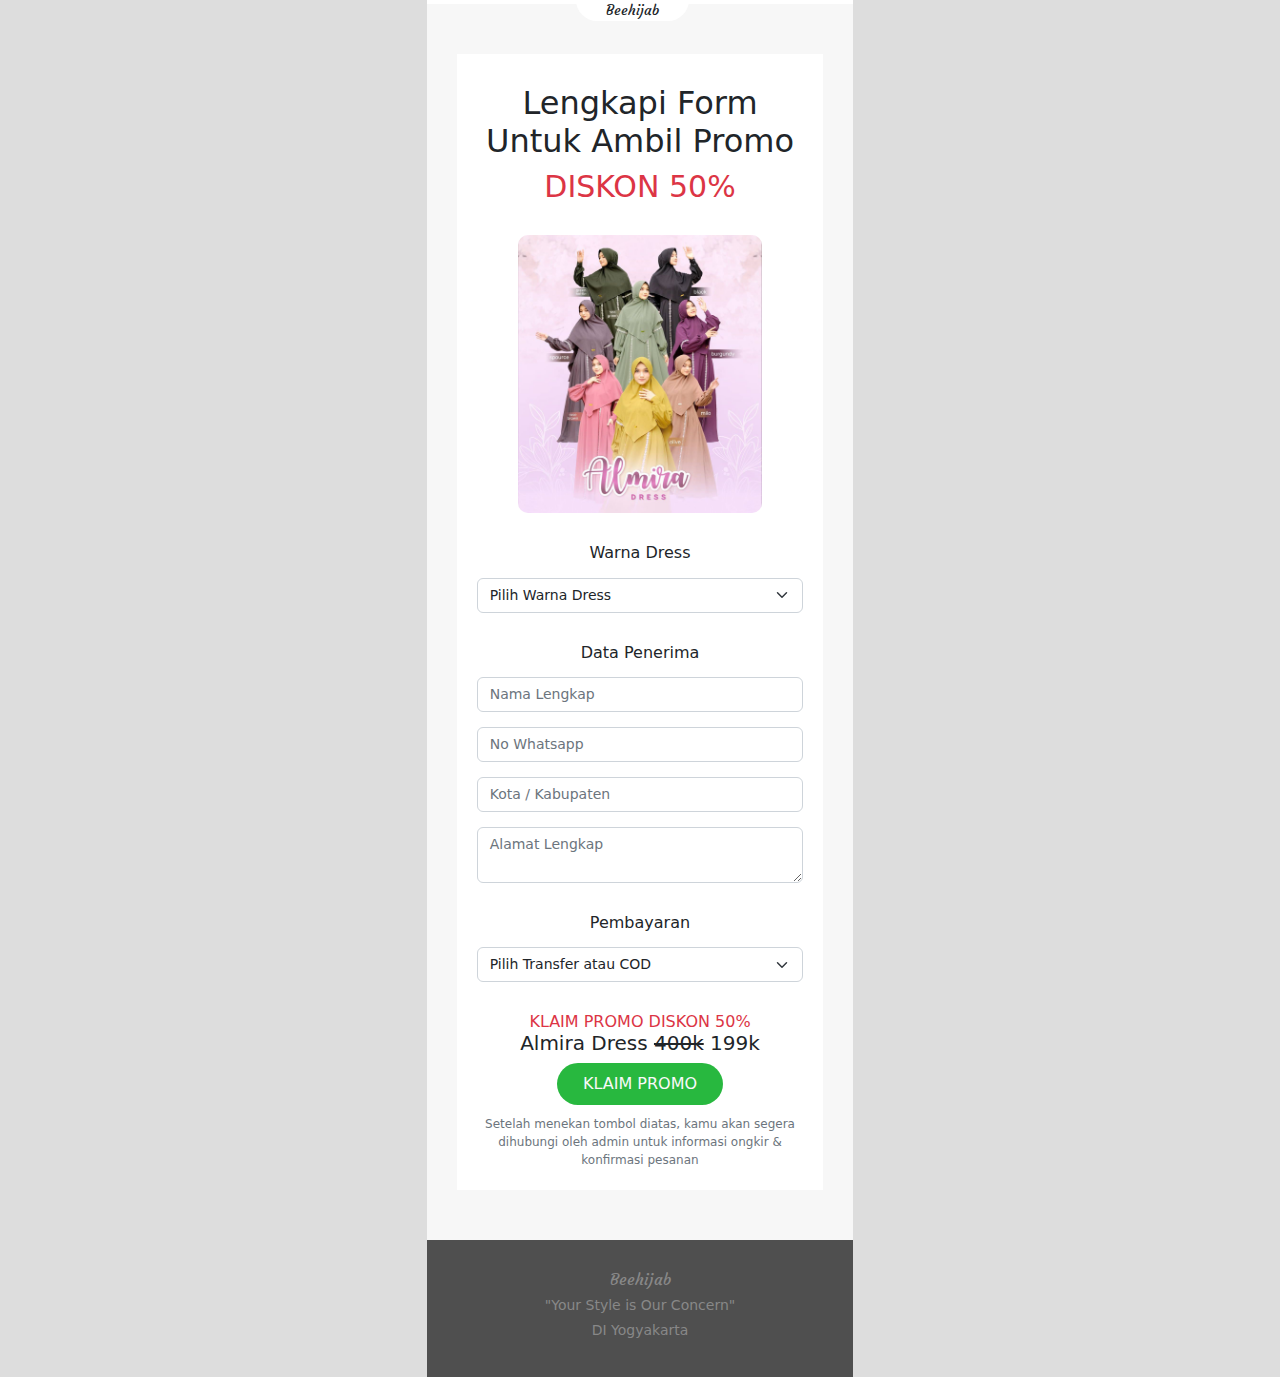
==== almira-dress-form.html @ ea42c0af "updated" ====
<!DOCTYPE html><html lang="en"><head><meta charset="utf-8">
<meta name="facebook-domain-verification" content="eaoo3ccwj1blaxbplrvijwcdn5jxgi" />



<!-- Facebook Pixel Code -->
<script>
  !function(f,b,e,v,n,t,s)
  {if(f.fbq)return;n=f.fbq=function(){n.callMethod?
  n.callMethod.apply(n,arguments):n.queue.push(arguments)};
  if(!f._fbq)f._fbq=n;n.push=n;n.loaded=!0;n.version='2.0';
  n.queue=[];t=b.createElement(e);t.async=!0;
  t.src=v;s=b.getElementsByTagName(e)[0];
  s.parentNode.insertBefore(t,s)}(window, document,'script',
  'https://connect.facebook.net/en_US/fbevents.js');
  fbq('init', '430113948659615');
  fbq('track', 'PageView');
</script>
<!-- End Facebook Pixel Code -->



<!-- Google Tag Manager -->
<script>(function(w,d,s,l,i){w[l]=w[l]||[];w[l].push({'gtm.start':
new Date().getTime(),event:'gtm.js'});var f=d.getElementsByTagName(s)[0],
j=d.createElement(s),dl=l!='dataLayer'?'&l='+l:'';j.async=true;j.src=
'https://www.googletagmanager.com/gtm.js?id='+i+dl;f.parentNode.insertBefore(j,f);
})(window,document,'script','dataLayer','GTM-T8CK99J');</script>
<!-- End Google Tag Manager --><meta name="viewport" content="width=device-width, initial-scale=1.0, shrink-to-fit=no"><title>Beehijab Fashion</title><meta name="description" content="Your Style is Our Concern"><link rel="stylesheet" href="assets/bootstrap/css/bootstrap.min.css"><link rel="stylesheet" href="assets/css/styles.min.css"><link rel="stylesheet" href="css/bootstrap.min.css" />
</head><body style="background-color: rgb(221,221,221);"><!-- Google Tag Manager (noscript) -->
<noscript><iframe src="https://www.googletagmanager.com/ns.html?id=GTM-T8CK99J"
height="0" width="0" style="display:none;visibility:hidden"></iframe></noscript>
<!-- End Google Tag Manager (noscript) --><script>
fbq('track', 'Lead');
</script>

<script>
  dataLayer = window.dataLayer || [];
  dataLayer.push({
    'event': 'Lead',
  });
</script><section class="text-center col-sm-7 col-md-5 col-lg-4" style="margin: auto;"><div style="position:relative;"><div style="position: absolute;top: 0px;left: 35%;padding: 2px 30px;background: #ffffff;border-bottom-right-radius: 100px;border-bottom-left-radius: 100px;"><h6 class="text-center shadow-none" style="margin: auto;font-family: Courgette, serif;font-size: 14px;">Beehijab</h6></div><div style="padding: 2px;background: #ffffff;"></div></div><div style="padding: 50px 30px;background: #f7f7f7;"><div style="padding: 30px 20px 5px 20px;background: #ffffff;"><h2 class="text-center">Lengkapi Form<br>Untuk Ambil Promo</h2><h1 class="text-center text-danger" style="font-size: 30px;margin-bottom: 30px;">DISKON 50%</h1><img class="img-fluid" id="cover" src="assets/img/msg-1756413394-425.jpg" style="width: 75%;border-radius: 10px;margin: auto;margin-bottom: 30px;"><img class="img-fluid image" id="image1" src="assets/img/msg-1756413394-551.jpg" style="width: 75%;border-radius: 10px;margin: auto;margin-bottom: 30px;display: none;"><img class="img-fluid image" id="image2" src="assets/img/msg-1756413394-561.jpg" style="width: 75%;border-radius: 10px;margin: auto;margin-bottom: 30px;display: none;"><img class="img-fluid image" id="image3" src="assets/img/msg-1756413394-583.jpg" style="width: 75%;border-radius: 10px;margin: auto;margin-bottom: 30px;display: none;"><img class="img-fluid image" id="image4" src="assets/img/msg-1756413394-598.jpg" style="width: 75%;border-radius: 10px;margin: auto;margin-bottom: 30px;display: none;"><img class="img-fluid image" id="image5" src="assets/img/msg-1756413394-608.jpg" style="width: 75%;border-radius: 10px;margin: auto;margin-bottom: 30px;display: none;"><img class="img-fluid image" id="image6" src="assets/img/msg-1756413394-617.jpg" style="width: 75%;border-radius: 10px;margin: auto;margin-bottom: 30px;display: none;"><img class="img-fluid image" id="image7" src="assets/img/msg-1756413394-625.jpg" style="width: 75%;border-radius: 10px;margin: auto;margin-bottom: 30px;display: none;"> <script>
      function showImage() {
        var select = document.getElementById("select");
        var images = document.getElementsByClassName("image");
        for (var i = 0; i < images.length; i++) {
          images[i].style.display = "none";
        }
          document.getElementById("cover").style.display = "none";
        if (select.value === "spource") {
          document.getElementById("image1").style.display = "block";
        } else if (select.value === "sea-green") {
          document.getElementById("image2").style.display = "block";
        } else if (select.value === "olive") {
          document.getElementById("image3").style.display = "block";
        } else if (select.value === "milo") {
          document.getElementById("image4").style.display = "block";
        } else if (select.value === "green-bottle") {
          document.getElementById("image5").style.display = "block";
        } else if (select.value === "burgundy") {
          document.getElementById("image6").style.display = "block";
        } else if (select.value === "black") {
          document.getElementById("image7").style.display = "block";
        }
      }
    </script><form id="myForm"><h6 class="text-center" style="margin-bottom: 15px;">Warna Dress</h6><select class="bg-white form-select" id="select" style="font-size: 14px;margin-bottom: 30px;" required="" name="color1" onchange="showImage()"><option value="" selected="">Pilih Warna Dress</option><option value="spource">Spource</option><option value="sea-green">Sea Green</option><option value="olive">Olive</option><option value="milo">Milo</option><option value="green-bottle">Green Bottle</option><option value="burgundy">Burgundy</option><option value="black">Black</option></select><h6 class="text-center" style="margin-bottom: 15px;">Data Penerima</h6><input class="form-control" type="text" placeholder="Nama Lengkap" style="font-size: 14px;margin-bottom: 15px;" required="" minlength="3" name="name"><input class="form-control" type="tel" placeholder="No Whatsapp" style="font-size: 14px;margin-bottom: 15px;" required="" minlength="9" name="phone"><input class="form-control" type="text" placeholder="Kota / Kabupaten" style="font-size: 14px;margin-bottom: 15px;" required="" minlength="3" name="city"><textarea class="form-control" placeholder="Alamat Lengkap" style="font-size: 14px;margin-bottom: 30px;" required="" minlength="5" name="address"></textarea><input class="form-control visually-hidden invisible" type="text" placeholder="Dress" style="font-size: 14px;margin-bottom: 15px;" name="dress" value="Lyodra Dress"><h6 class="text-center" style="margin-bottom: 15px;">Pembayaran</h6><select class="form-select" style="font-size: 14px;margin-bottom: 30px;" required="" name="payment"><option value="" selected="">Pilih Transfer atau COD</option><option value="transfer">Bank Transfer</option><option value="cod">COD</option></select><h6 class="text-center text-danger" style="margin-bottom: 0;">KLAIM PROMO DISKON 50%<br></h6><h5 class="text-center">Almira Dress&nbsp;<span style="text-decoration: line-through;">400k</span> 199k</h5><button class="btn" id="submit" type="submit" style="border-radius: 100px;margin: auto;padding: 8px 25px;background: #28b83f;color: rgb(249,249,249);" value="submit">KLAIM PROMO</button><script>
   const form = document.querySelector("#myForm")
   const submitButton = document.querySelector("#submit")
   const scriptURL = 'https://script.google.com/macros/s/AKfycbwL9kRF05XSOByk6mBTT7EynnGtIKezVHsGaISdfEfuZSLERnOxL1rXSMu-EMeuKPaN6w/exec'

   form.addEventListener('submit', e => {
     submitButton.disabled = true
     e.preventDefault()
     let requestBody = new FormData(form)
     fetch(scriptURL, { method: 'POST', body: requestBody})
       .then(response => {
          window.location.replace("promo-lyodra-dress-submit.html");
         })
       .catch(error => {
       alert('Error!', error.message)
         submitButton.disabled = false

       }
       )
   })
</script></form><p class="text-secondary" style="font-size: 12px;margin-top: 10px;">Setelah menekan tombol diatas, kamu akan segera dihubungi oleh admin untuk informasi ongkir &amp; konfirmasi pesanan</p></div></div><div class="text-center" style="padding: 30px;background: #4f4f4f;"><h6 class="text-center shadow-none" style="font-family: Courgette, serif;color: rgb(136,136,136);">Beehijab</h6><h6 class="text-center" style="font-size: 14px;color: rgb(136,136,136);">"Your Style is Our Concern"</h6><h6 class="text-center" style="font-size: 14px;color: rgb(136,136,136);">DI Yogyakarta</h6></div></section><script src="https://cdn.jsdelivr.net/npm/bootstrap@5.2.0/dist/js/bootstrap.bundle.min.js"></script></body></html>
---- assets/css/styles.min.css ----
@font-face{font-family:Courgette;src:url(../../assets/fonts//s/courgette/v13/wEO_EBrAnc9BLjLQAUk1WPoK7Es.woff2) format('woff2');font-weight:400;font-style:normal;font-display:swap;unicode-range:U+0100-024F,U+0259,U+1E00-1EFF,U+2020,U+20A0-20AB,U+20AD-20CF,U+2113,U+2C60-2C7F,U+A720-A7FF}@font-face{font-family:Courgette;src:url(../../assets/fonts//s/courgette/v13/wEO_EBrAnc9BLjLQAUk1VvoK.woff2) format('woff2');font-weight:400;font-style:normal;font-display:swap;unicode-range:U+0000-00FF,U+0131,U+0152-0153,U+02BB-02BC,U+02C6,U+02DA,U+02DC,U+2000-206F,U+2074,U+20AC,U+2122,U+2191,U+2193,U+2212,U+2215,U+FEFF,U+FFFD}
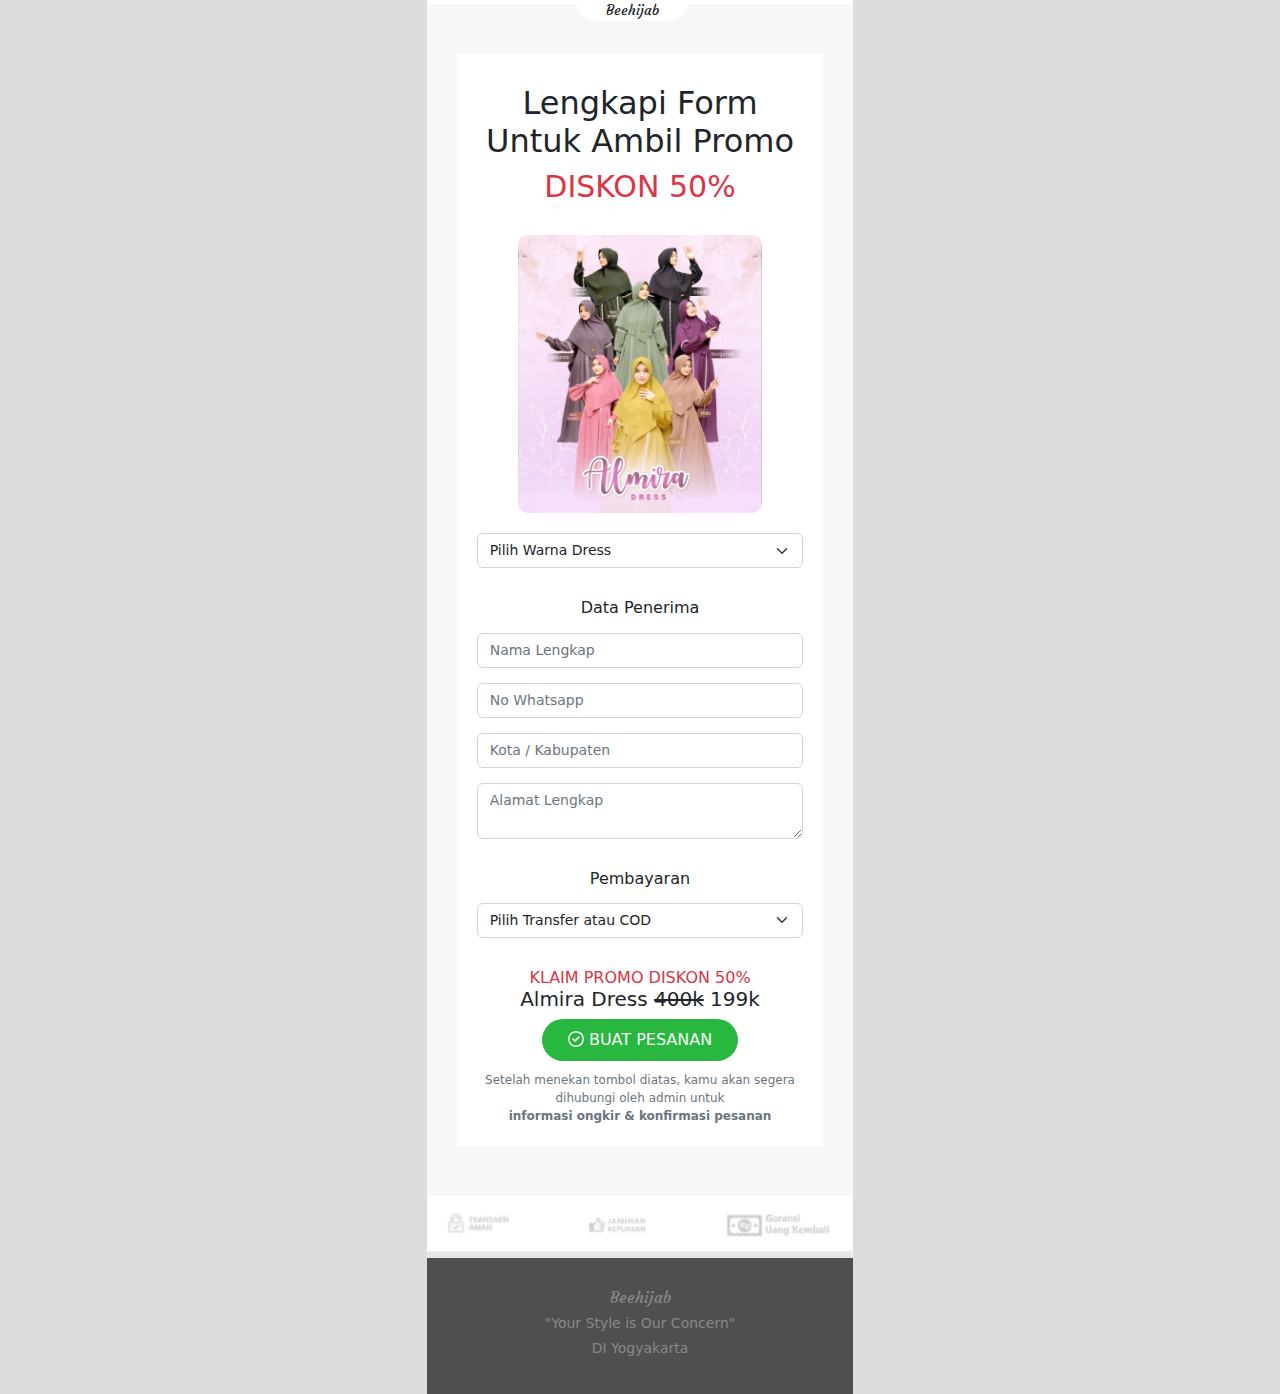
==== commit 5a163ec0: "updated" ====
--- a/almira-dress-form.html
+++ b/almira-dress-form.html
@@ -39,7 +39,7 @@
   dataLayer.push({
     'event': 'Lead',
   });
-</script><section class="text-center col-sm-7 col-md-5 col-lg-4" style="margin: auto;"><div style="position:relative;"><div style="position: absolute;top: 0px;left: 35%;padding: 2px 30px;background: #ffffff;border-bottom-right-radius: 100px;border-bottom-left-radius: 100px;"><h6 class="text-center shadow-none" style="margin: auto;font-family: Courgette, serif;font-size: 14px;">Beehijab</h6></div><div style="padding: 2px;background: #ffffff;"></div></div><div style="padding: 50px 30px;background: #f7f7f7;"><div style="padding: 30px 20px 5px 20px;background: #ffffff;"><h2 class="text-center">Lengkapi Form<br>Untuk Ambil Promo</h2><h1 class="text-center text-danger" style="font-size: 30px;margin-bottom: 30px;">DISKON 50%</h1><img class="img-fluid" id="cover" src="assets/img/msg-1756413394-425.jpg" style="width: 75%;border-radius: 10px;margin: auto;margin-bottom: 30px;"><img class="img-fluid image" id="image1" src="assets/img/msg-1756413394-551.jpg" style="width: 75%;border-radius: 10px;margin: auto;margin-bottom: 30px;display: none;"><img class="img-fluid image" id="image2" src="assets/img/msg-1756413394-561.jpg" style="width: 75%;border-radius: 10px;margin: auto;margin-bottom: 30px;display: none;"><img class="img-fluid image" id="image3" src="assets/img/msg-1756413394-583.jpg" style="width: 75%;border-radius: 10px;margin: auto;margin-bottom: 30px;display: none;"><img class="img-fluid image" id="image4" src="assets/img/msg-1756413394-598.jpg" style="width: 75%;border-radius: 10px;margin: auto;margin-bottom: 30px;display: none;"><img class="img-fluid image" id="image5" src="assets/img/msg-1756413394-608.jpg" style="width: 75%;border-radius: 10px;margin: auto;margin-bottom: 30px;display: none;"><img class="img-fluid image" id="image6" src="assets/img/msg-1756413394-617.jpg" style="width: 75%;border-radius: 10px;margin: auto;margin-bottom: 30px;display: none;"><img class="img-fluid image" id="image7" src="assets/img/msg-1756413394-625.jpg" style="width: 75%;border-radius: 10px;margin: auto;margin-bottom: 30px;display: none;"> <script>
+</script><section class="text-center col-sm-7 col-md-5 col-lg-4" style="margin: auto;"><div style="position:relative;"><div style="position: absolute;top: 0px;left: 35%;padding: 2px 30px;background: #ffffff;border-bottom-right-radius: 100px;border-bottom-left-radius: 100px;"><h6 class="text-center shadow-none" style="margin: auto;font-family: Courgette, serif;font-size: 14px;">Beehijab</h6></div><div style="padding: 2px;background: #ffffff;"></div></div><div style="padding: 50px 30px;background: #f7f7f7;"><div style="padding: 30px 20px 5px 20px;background: #ffffff;"><h2 class="text-center">Lengkapi Form<br>Untuk Ambil Promo</h2><h1 class="text-center text-danger" style="font-size: 30px;margin-bottom: 30px;">DISKON 50%</h1><img class="img-fluid" id="cover" src="assets/img/msg-1756413394-425.jpg" style="width: 75%;border-radius: 10px;margin: auto;margin-bottom: 20px;"><img class="img-fluid image" id="image1" src="assets/img/msg-1756413394-551.jpg" style="width: 75%;border-radius: 10px;margin: auto;margin-bottom: 30px;display: none;"><img class="img-fluid image" id="image2" src="assets/img/msg-1756413394-561.jpg" style="width: 75%;border-radius: 10px;margin: auto;margin-bottom: 30px;display: none;"><img class="img-fluid image" id="image3" src="assets/img/msg-1756413394-583.jpg" style="width: 75%;border-radius: 10px;margin: auto;margin-bottom: 30px;display: none;"><img class="img-fluid image" id="image4" src="assets/img/msg-1756413394-598.jpg" style="width: 75%;border-radius: 10px;margin: auto;margin-bottom: 30px;display: none;"><img class="img-fluid image" id="image5" src="assets/img/msg-1756413394-608.jpg" style="width: 75%;border-radius: 10px;margin: auto;margin-bottom: 30px;display: none;"><img class="img-fluid image" id="image6" src="assets/img/msg-1756413394-617.jpg" style="width: 75%;border-radius: 10px;margin: auto;margin-bottom: 30px;display: none;"><img class="img-fluid image" id="image7" src="assets/img/msg-1756413394-625.jpg" style="width: 75%;border-radius: 10px;margin: auto;margin-bottom: 30px;display: none;"> <script>
       function showImage() {
         var select = document.getElementById("select");
         var images = document.getElementsByClassName("image");
@@ -63,7 +63,7 @@
           document.getElementById("image7").style.display = "block";
         }
       }
-    </script><form id="myForm"><h6 class="text-center" style="margin-bottom: 15px;">Warna Dress</h6><select class="bg-white form-select" id="select" style="font-size: 14px;margin-bottom: 30px;" required="" name="color1" onchange="showImage()"><option value="" selected="">Pilih Warna Dress</option><option value="spource">Spource</option><option value="sea-green">Sea Green</option><option value="olive">Olive</option><option value="milo">Milo</option><option value="green-bottle">Green Bottle</option><option value="burgundy">Burgundy</option><option value="black">Black</option></select><h6 class="text-center" style="margin-bottom: 15px;">Data Penerima</h6><input class="form-control" type="text" placeholder="Nama Lengkap" style="font-size: 14px;margin-bottom: 15px;" required="" minlength="3" name="name"><input class="form-control" type="tel" placeholder="No Whatsapp" style="font-size: 14px;margin-bottom: 15px;" required="" minlength="9" name="phone"><input class="form-control" type="text" placeholder="Kota / Kabupaten" style="font-size: 14px;margin-bottom: 15px;" required="" minlength="3" name="city"><textarea class="form-control" placeholder="Alamat Lengkap" style="font-size: 14px;margin-bottom: 30px;" required="" minlength="5" name="address"></textarea><input class="form-control visually-hidden invisible" type="text" placeholder="Dress" style="font-size: 14px;margin-bottom: 15px;" name="dress" value="Lyodra Dress"><h6 class="text-center" style="margin-bottom: 15px;">Pembayaran</h6><select class="form-select" style="font-size: 14px;margin-bottom: 30px;" required="" name="payment"><option value="" selected="">Pilih Transfer atau COD</option><option value="transfer">Bank Transfer</option><option value="cod">COD</option></select><h6 class="text-center text-danger" style="margin-bottom: 0;">KLAIM PROMO DISKON 50%<br></h6><h5 class="text-center">Almira Dress&nbsp;<span style="text-decoration: line-through;">400k</span> 199k</h5><button class="btn" id="submit" type="submit" style="border-radius: 100px;margin: auto;padding: 8px 25px;background: #28b83f;color: rgb(249,249,249);" value="submit">KLAIM PROMO</button><script>
+    </script><form id="myForm"><select class="bg-white form-select" id="select" style="font-size: 14px;margin-bottom: 30px;" required="" name="color1" onchange="showImage()"><option value="" selected="">Pilih Warna Dress</option><option value="spource">Spource</option><option value="sea-green">Sea Green</option><option value="olive">Olive</option><option value="milo">Milo</option><option value="green-bottle">Green Bottle</option><option value="burgundy">Burgundy</option><option value="black">Black</option></select><h6 class="text-center" style="margin-bottom: 15px;">Data Penerima</h6><input class="form-control" type="text" placeholder="Nama Lengkap" style="font-size: 14px;margin-bottom: 15px;" required="" minlength="3" name="name"><input class="form-control" type="tel" placeholder="No Whatsapp" style="font-size: 14px;margin-bottom: 15px;" required="" minlength="9" name="phone"><input class="form-control" type="text" placeholder="Kota / Kabupaten" style="font-size: 14px;margin-bottom: 15px;" required="" minlength="3" name="city"><textarea class="form-control" placeholder="Alamat Lengkap" style="font-size: 14px;margin-bottom: 30px;" required="" minlength="5" name="address"></textarea><input class="form-control visually-hidden invisible" type="text" placeholder="Dress" style="font-size: 14px;margin-bottom: 15px;" name="dress" value="Lyodra Dress"><h6 class="text-center" style="margin-bottom: 15px;">Pembayaran</h6><select class="form-select" style="font-size: 14px;margin-bottom: 30px;" required="" name="payment"><option value="" selected="">Pilih Transfer atau COD</option><option value="transfer">Bank Transfer</option><option value="cod">COD</option></select><h6 class="text-center text-danger" style="margin-bottom: 0;">KLAIM PROMO DISKON 50%<br></h6><h5 class="text-center">Almira Dress&nbsp;<span style="text-decoration: line-through;">400k</span> 199k</h5><button class="btn" id="submit" type="submit" style="border-radius: 100px;margin: auto;padding: 8px 25px;background: #28b83f;color: rgb(249,249,249);" value="submit"><svg xmlns="http://www.w3.org/2000/svg" viewBox="0 0 512 512" width="1em" height="1em" fill="currentColor" style="margin-bottom: 3px;"><!--! Font Awesome Free 6.1.1 by @fontawesome - https://fontawesome.com License - https://fontawesome.com/license/free (Icons: CC BY 4.0, Fonts: SIL OFL 1.1, Code: MIT License) Copyright 2022 Fonticons, Inc. --><path d="M243.8 339.8C232.9 350.7 215.1 350.7 204.2 339.8L140.2 275.8C129.3 264.9 129.3 247.1 140.2 236.2C151.1 225.3 168.9 225.3 179.8 236.2L224 280.4L332.2 172.2C343.1 161.3 360.9 161.3 371.8 172.2C382.7 183.1 382.7 200.9 371.8 211.8L243.8 339.8zM512 256C512 397.4 397.4 512 256 512C114.6 512 0 397.4 0 256C0 114.6 114.6 0 256 0C397.4 0 512 114.6 512 256zM256 48C141.1 48 48 141.1 48 256C48 370.9 141.1 464 256 464C370.9 464 464 370.9 464 256C464 141.1 370.9 48 256 48z"></path></svg>&nbsp;BUAT PESANAN</button><script>
    const form = document.querySelector("#myForm")
    const submitButton = document.querySelector("#submit")
    const scriptURL = 'https://script.google.com/macros/s/AKfycbwL9kRF05XSOByk6mBTT7EynnGtIKezVHsGaISdfEfuZSLERnOxL1rXSMu-EMeuKPaN6w/exec'
@@ -74,7 +74,7 @@
      let requestBody = new FormData(form)
      fetch(scriptURL, { method: 'POST', body: requestBody})
        .then(response => {
-          window.location.replace("promo-lyodra-dress-submit.html");
+          window.location.replace("almira-dress-submit.html");
          })
        .catch(error => {
        alert('Error!', error.message)
@@ -83,4 +83,4 @@
        }
        )
    })
-</script></form><p class="text-secondary" style="font-size: 12px;margin-top: 10px;">Setelah menekan tombol diatas, kamu akan segera dihubungi oleh admin untuk informasi ongkir &amp; konfirmasi pesanan</p></div></div><div class="text-center" style="padding: 30px;background: #4f4f4f;"><h6 class="text-center shadow-none" style="font-family: Courgette, serif;color: rgb(136,136,136);">Beehijab</h6><h6 class="text-center" style="font-size: 14px;color: rgb(136,136,136);">"Your Style is Our Concern"</h6><h6 class="text-center" style="font-size: 14px;color: rgb(136,136,136);">DI Yogyakarta</h6></div></section><script src="https://cdn.jsdelivr.net/npm/bootstrap@5.2.0/dist/js/bootstrap.bundle.min.js"></script></body></html>+</script></form><p class="text-secondary" style="font-size: 12px;margin-top: 10px;">Setelah menekan tombol diatas, kamu akan segera dihubungi oleh admin untuk<br><strong>informasi ongkir &amp; konfirmasi pesanan</strong></p></div></div><img class="img-fluid" src="assets/img/qedf.jpg"><div class="text-center" style="padding: 30px;background: #4f4f4f;"><h6 class="text-center shadow-none" style="font-family: Courgette, serif;color: rgb(136,136,136);">Beehijab</h6><h6 class="text-center" style="font-size: 14px;color: rgb(136,136,136);">"Your Style is Our Concern"</h6><h6 class="text-center" style="font-size: 14px;color: rgb(136,136,136);">DI Yogyakarta</h6></div></section><script src="https://cdn.jsdelivr.net/npm/bootstrap@5.2.0/dist/js/bootstrap.bundle.min.js"></script></body></html>--- a/assets/css/styles.min.css
+++ b/assets/css/styles.min.css
@@ -1 +1 @@
-@font-face{font-family:Courgette;src:url(../../assets/fonts//s/courgette/v13/wEO_EBrAnc9BLjLQAUk1WPoK7Es.woff2) format('woff2');font-weight:400;font-style:normal;font-display:swap;unicode-range:U+0100-024F,U+0259,U+1E00-1EFF,U+2020,U+20A0-20AB,U+20AD-20CF,U+2113,U+2C60-2C7F,U+A720-A7FF}@font-face{font-family:Courgette;src:url(../../assets/fonts//s/courgette/v13/wEO_EBrAnc9BLjLQAUk1VvoK.woff2) format('woff2');font-weight:400;font-style:normal;font-display:swap;unicode-range:U+0000-00FF,U+0131,U+0152-0153,U+02BB-02BC,U+02C6,U+02DA,U+02DC,U+2000-206F,U+2074,U+20AC,U+2122,U+2191,U+2193,U+2212,U+2215,U+FEFF,U+FFFD}+@font-face{font-family:Courgette;src:url(../../assets/fonts//s/courgette/v13/wEO_EBrAnc9BLjLQAUk1WPoK7Es.woff2) format('woff2');font-weight:400;font-style:normal;font-display:swap;unicode-range:U+0100-024F,U+0259,U+1E00-1EFF,U+2020,U+20A0-20AB,U+20AD-20CF,U+2113,U+2C60-2C7F,U+A720-A7FF}@font-face{font-family:Courgette;src:url(../../assets/fonts//s/courgette/v13/wEO_EBrAnc9BLjLQAUk1VvoK.woff2) format('woff2');font-weight:400;font-style:normal;font-display:swap;unicode-range:U+0000-00FF,U+0131,U+0152-0153,U+02BB-02BC,U+02C6,U+02DA,U+02DC,U+2000-206F,U+2074,U+20AC,U+2122,U+2191,U+2193,U+2212,U+2215,U+FEFF,U+FFFD}@keyframes bounce{0%,100%{top:0}50%{top:7px}}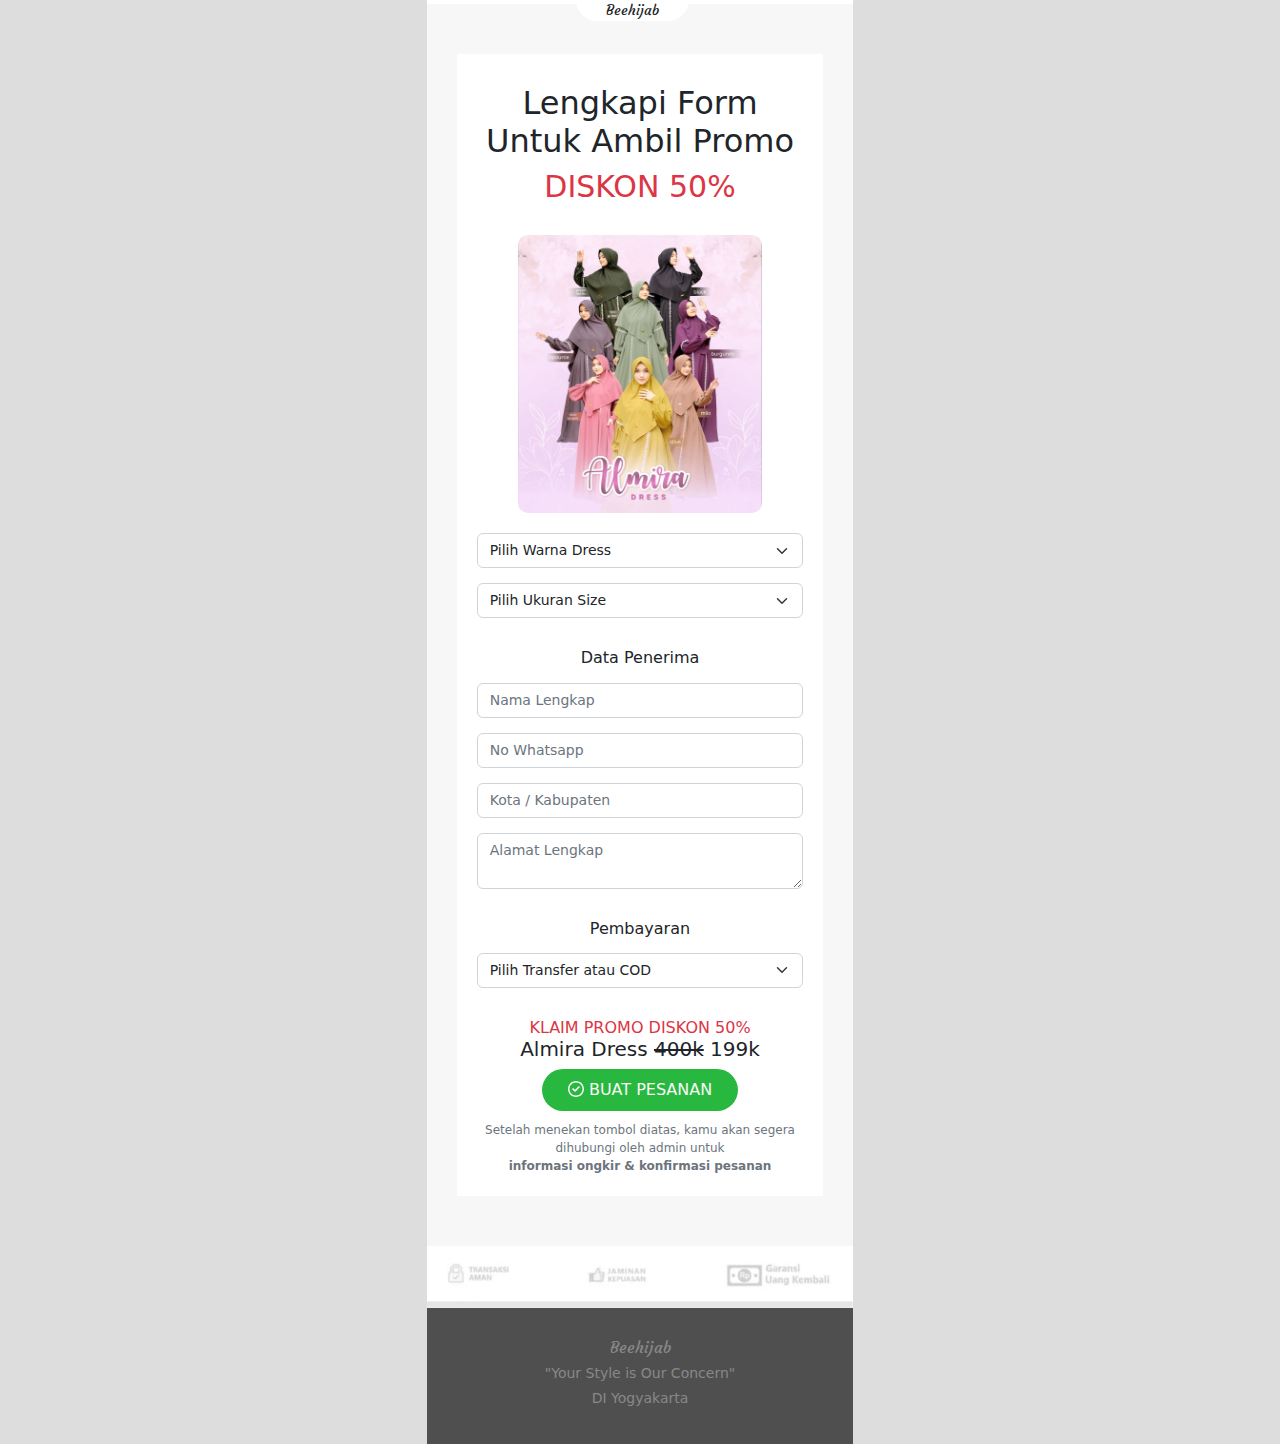
==== commit 28f38103: "updated" ====
--- a/almira-dress-form.html
+++ b/almira-dress-form.html
@@ -39,7 +39,7 @@
   dataLayer.push({
     'event': 'Lead',
   });
-</script><section class="text-center col-sm-7 col-md-5 col-lg-4" style="margin: auto;"><div style="position:relative;"><div style="position: absolute;top: 0px;left: 35%;padding: 2px 30px;background: #ffffff;border-bottom-right-radius: 100px;border-bottom-left-radius: 100px;"><h6 class="text-center shadow-none" style="margin: auto;font-family: Courgette, serif;font-size: 14px;">Beehijab</h6></div><div style="padding: 2px;background: #ffffff;"></div></div><div style="padding: 50px 30px;background: #f7f7f7;"><div style="padding: 30px 20px 5px 20px;background: #ffffff;"><h2 class="text-center">Lengkapi Form<br>Untuk Ambil Promo</h2><h1 class="text-center text-danger" style="font-size: 30px;margin-bottom: 30px;">DISKON 50%</h1><img class="img-fluid" id="cover" src="assets/img/msg-1756413394-425.jpg" style="width: 75%;border-radius: 10px;margin: auto;margin-bottom: 20px;"><img class="img-fluid image" id="image1" src="assets/img/msg-1756413394-551.jpg" style="width: 75%;border-radius: 10px;margin: auto;margin-bottom: 30px;display: none;"><img class="img-fluid image" id="image2" src="assets/img/msg-1756413394-561.jpg" style="width: 75%;border-radius: 10px;margin: auto;margin-bottom: 30px;display: none;"><img class="img-fluid image" id="image3" src="assets/img/msg-1756413394-583.jpg" style="width: 75%;border-radius: 10px;margin: auto;margin-bottom: 30px;display: none;"><img class="img-fluid image" id="image4" src="assets/img/msg-1756413394-598.jpg" style="width: 75%;border-radius: 10px;margin: auto;margin-bottom: 30px;display: none;"><img class="img-fluid image" id="image5" src="assets/img/msg-1756413394-608.jpg" style="width: 75%;border-radius: 10px;margin: auto;margin-bottom: 30px;display: none;"><img class="img-fluid image" id="image6" src="assets/img/msg-1756413394-617.jpg" style="width: 75%;border-radius: 10px;margin: auto;margin-bottom: 30px;display: none;"><img class="img-fluid image" id="image7" src="assets/img/msg-1756413394-625.jpg" style="width: 75%;border-radius: 10px;margin: auto;margin-bottom: 30px;display: none;"> <script>
+</script><section class="text-center col-sm-7 col-md-5 col-lg-4" style="margin: auto;"><div style="position:relative;"><div style="position: absolute;top: 0px;left: 35%;padding: 2px 30px;background: #ffffff;border-bottom-right-radius: 100px;border-bottom-left-radius: 100px;"><h6 class="text-center shadow-none" style="margin: auto;font-family: Courgette, serif;font-size: 14px;">Beehijab</h6></div><div style="padding: 2px;background: #ffffff;"></div></div><div style="padding: 50px 30px;background: #f7f7f7;"><div style="padding: 30px 20px 5px 20px;background: #ffffff;"><h2 class="text-center">Lengkapi Form<br>Untuk Ambil Promo</h2><h1 class="text-center text-danger" style="font-size: 30px;margin-bottom: 30px;">DISKON 50%</h1><img class="img-fluid" id="cover" src="assets/img/msg-1756413394-425.jpg" style="border-radius: 10px;margin: auto;margin-bottom: 20px;width: 75%;"><img class="img-fluid image" id="image1" src="assets/img/msg-1756413394-551.jpg" style="width: 75%;border-radius: 10px;margin: auto;margin-bottom: 30px;display: none;"><img class="img-fluid image" id="image2" src="assets/img/msg-1756413394-561.jpg" style="width: 75%;border-radius: 10px;margin: auto;margin-bottom: 30px;display: none;"><img class="img-fluid image" id="image3" src="assets/img/msg-1756413394-583.jpg" style="width: 75%;border-radius: 10px;margin: auto;margin-bottom: 30px;display: none;"><img class="img-fluid image" id="image4" src="assets/img/msg-1756413394-598.jpg" style="width: 75%;border-radius: 10px;margin: auto;margin-bottom: 30px;display: none;"><img class="img-fluid image" id="image5" src="assets/img/msg-1756413394-608.jpg" style="width: 75%;border-radius: 10px;margin: auto;margin-bottom: 30px;display: none;"><img class="img-fluid image" id="image6" src="assets/img/msg-1756413394-617.jpg" style="width: 75%;border-radius: 10px;margin: auto;margin-bottom: 30px;display: none;"><img class="img-fluid image" id="image7" src="assets/img/msg-1756413394-625.jpg" style="width: 75%;border-radius: 10px;margin: auto;margin-bottom: 30px;display: none;"> <script>
       function showImage() {
         var select = document.getElementById("select");
         var images = document.getElementsByClassName("image");
@@ -63,7 +63,7 @@
           document.getElementById("image7").style.display = "block";
         }
       }
-    </script><form id="myForm"><select class="bg-white form-select" id="select" style="font-size: 14px;margin-bottom: 30px;" required="" name="color1" onchange="showImage()"><option value="" selected="">Pilih Warna Dress</option><option value="spource">Spource</option><option value="sea-green">Sea Green</option><option value="olive">Olive</option><option value="milo">Milo</option><option value="green-bottle">Green Bottle</option><option value="burgundy">Burgundy</option><option value="black">Black</option></select><h6 class="text-center" style="margin-bottom: 15px;">Data Penerima</h6><input class="form-control" type="text" placeholder="Nama Lengkap" style="font-size: 14px;margin-bottom: 15px;" required="" minlength="3" name="name"><input class="form-control" type="tel" placeholder="No Whatsapp" style="font-size: 14px;margin-bottom: 15px;" required="" minlength="9" name="phone"><input class="form-control" type="text" placeholder="Kota / Kabupaten" style="font-size: 14px;margin-bottom: 15px;" required="" minlength="3" name="city"><textarea class="form-control" placeholder="Alamat Lengkap" style="font-size: 14px;margin-bottom: 30px;" required="" minlength="5" name="address"></textarea><input class="form-control visually-hidden invisible" type="text" placeholder="Dress" style="font-size: 14px;margin-bottom: 15px;" name="dress" value="Lyodra Dress"><h6 class="text-center" style="margin-bottom: 15px;">Pembayaran</h6><select class="form-select" style="font-size: 14px;margin-bottom: 30px;" required="" name="payment"><option value="" selected="">Pilih Transfer atau COD</option><option value="transfer">Bank Transfer</option><option value="cod">COD</option></select><h6 class="text-center text-danger" style="margin-bottom: 0;">KLAIM PROMO DISKON 50%<br></h6><h5 class="text-center">Almira Dress&nbsp;<span style="text-decoration: line-through;">400k</span> 199k</h5><button class="btn" id="submit" type="submit" style="border-radius: 100px;margin: auto;padding: 8px 25px;background: #28b83f;color: rgb(249,249,249);" value="submit"><svg xmlns="http://www.w3.org/2000/svg" viewBox="0 0 512 512" width="1em" height="1em" fill="currentColor" style="margin-bottom: 3px;"><!--! Font Awesome Free 6.1.1 by @fontawesome - https://fontawesome.com License - https://fontawesome.com/license/free (Icons: CC BY 4.0, Fonts: SIL OFL 1.1, Code: MIT License) Copyright 2022 Fonticons, Inc. --><path d="M243.8 339.8C232.9 350.7 215.1 350.7 204.2 339.8L140.2 275.8C129.3 264.9 129.3 247.1 140.2 236.2C151.1 225.3 168.9 225.3 179.8 236.2L224 280.4L332.2 172.2C343.1 161.3 360.9 161.3 371.8 172.2C382.7 183.1 382.7 200.9 371.8 211.8L243.8 339.8zM512 256C512 397.4 397.4 512 256 512C114.6 512 0 397.4 0 256C0 114.6 114.6 0 256 0C397.4 0 512 114.6 512 256zM256 48C141.1 48 48 141.1 48 256C48 370.9 141.1 464 256 464C370.9 464 464 370.9 464 256C464 141.1 370.9 48 256 48z"></path></svg>&nbsp;BUAT PESANAN</button><script>
+    </script><form id="myForm"><select class="bg-white form-select" id="select" style="font-size: 14px;margin-bottom: 15px;" required="" name="color1" onchange="showImage()"><option value="" selected="">Pilih Warna Dress</option><option value="spource">Spource</option><option value="sea-green">Sea Green</option><option value="olive">Olive</option><option value="milo">Milo</option><option value="green-bottle">Green Bottle</option><option value="burgundy">Burgundy</option><option value="black">Black</option></select><select class="bg-white form-select" id="select-1" style="font-size: 14px;margin-bottom: 30px;" required="" name="color1" onchange="showImage()"><option value="" selected="">Pilih Ukuran Size</option><option value="M">M -- LD 96 -- PB 135</option><option value="L">L -- LD 104 -- PB 135</option><option value="XL">XL -- LD 110 -- PB 137</option><option value="XXL">XXL -- LD 118 -- PB 140</option><option value="XXXL">XXXL -- LD 126 -- PB 140</option><option value="4XL">4XL -- LD 132 -- PB 140</option></select><h6 class="text-center" style="margin-bottom: 15px;">Data Penerima</h6><input class="form-control" type="text" placeholder="Nama Lengkap" style="font-size: 14px;margin-bottom: 15px;" required="" minlength="3" name="name"><input class="form-control" type="tel" placeholder="No Whatsapp" style="font-size: 14px;margin-bottom: 15px;" required="" minlength="9" name="phone"><input class="form-control" type="text" placeholder="Kota / Kabupaten" style="font-size: 14px;margin-bottom: 15px;" required="" minlength="3" name="city"><textarea class="form-control" placeholder="Alamat Lengkap" style="font-size: 14px;margin-bottom: 30px;" required="" minlength="5" name="address"></textarea><input class="form-control visually-hidden invisible" type="text" placeholder="Dress" style="font-size: 14px;margin-bottom: 15px;" name="dress" value="Lyodra Dress"><h6 class="text-center" style="margin-bottom: 15px;">Pembayaran</h6><select class="form-select" style="font-size: 14px;margin-bottom: 30px;" required="" name="payment"><option value="" selected="">Pilih Transfer atau COD</option><option value="transfer">Bank Transfer</option><option value="cod">COD</option></select><h6 class="text-center text-danger" style="margin-bottom: 0;">KLAIM PROMO DISKON 50%<br></h6><h5 class="text-center">Almira Dress&nbsp;<span style="text-decoration: line-through;">400k</span> 199k</h5><button class="btn" id="submit" type="submit" style="border-radius: 100px;margin: auto;padding: 8px 25px;background: #28b83f;color: rgb(249,249,249);" value="submit"><svg xmlns="http://www.w3.org/2000/svg" viewBox="0 0 512 512" width="1em" height="1em" fill="currentColor" style="margin-bottom: 3px;"><!--! Font Awesome Free 6.1.1 by @fontawesome - https://fontawesome.com License - https://fontawesome.com/license/free (Icons: CC BY 4.0, Fonts: SIL OFL 1.1, Code: MIT License) Copyright 2022 Fonticons, Inc. --><path d="M243.8 339.8C232.9 350.7 215.1 350.7 204.2 339.8L140.2 275.8C129.3 264.9 129.3 247.1 140.2 236.2C151.1 225.3 168.9 225.3 179.8 236.2L224 280.4L332.2 172.2C343.1 161.3 360.9 161.3 371.8 172.2C382.7 183.1 382.7 200.9 371.8 211.8L243.8 339.8zM512 256C512 397.4 397.4 512 256 512C114.6 512 0 397.4 0 256C0 114.6 114.6 0 256 0C397.4 0 512 114.6 512 256zM256 48C141.1 48 48 141.1 48 256C48 370.9 141.1 464 256 464C370.9 464 464 370.9 464 256C464 141.1 370.9 48 256 48z"></path></svg>&nbsp;BUAT PESANAN</button><script>
    const form = document.querySelector("#myForm")
    const submitButton = document.querySelector("#submit")
    const scriptURL = 'https://script.google.com/macros/s/AKfycbwL9kRF05XSOByk6mBTT7EynnGtIKezVHsGaISdfEfuZSLERnOxL1rXSMu-EMeuKPaN6w/exec'
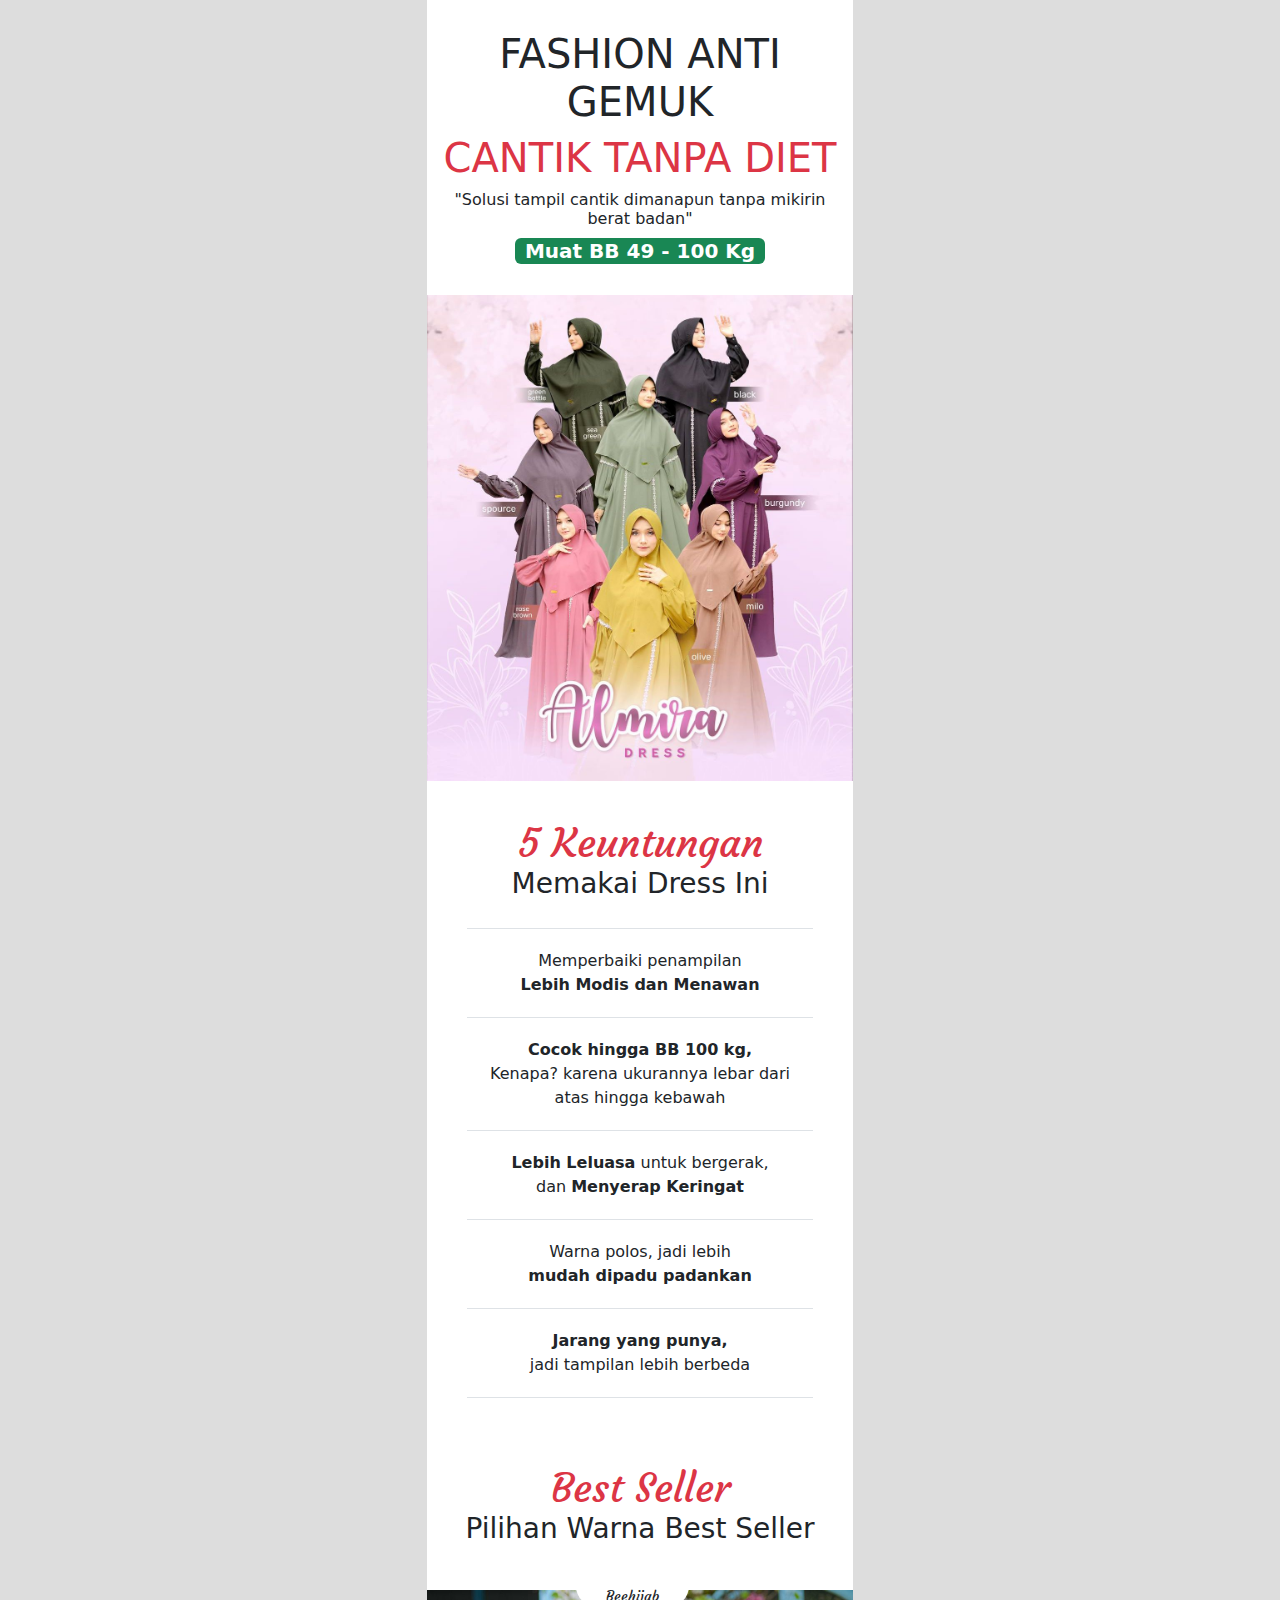
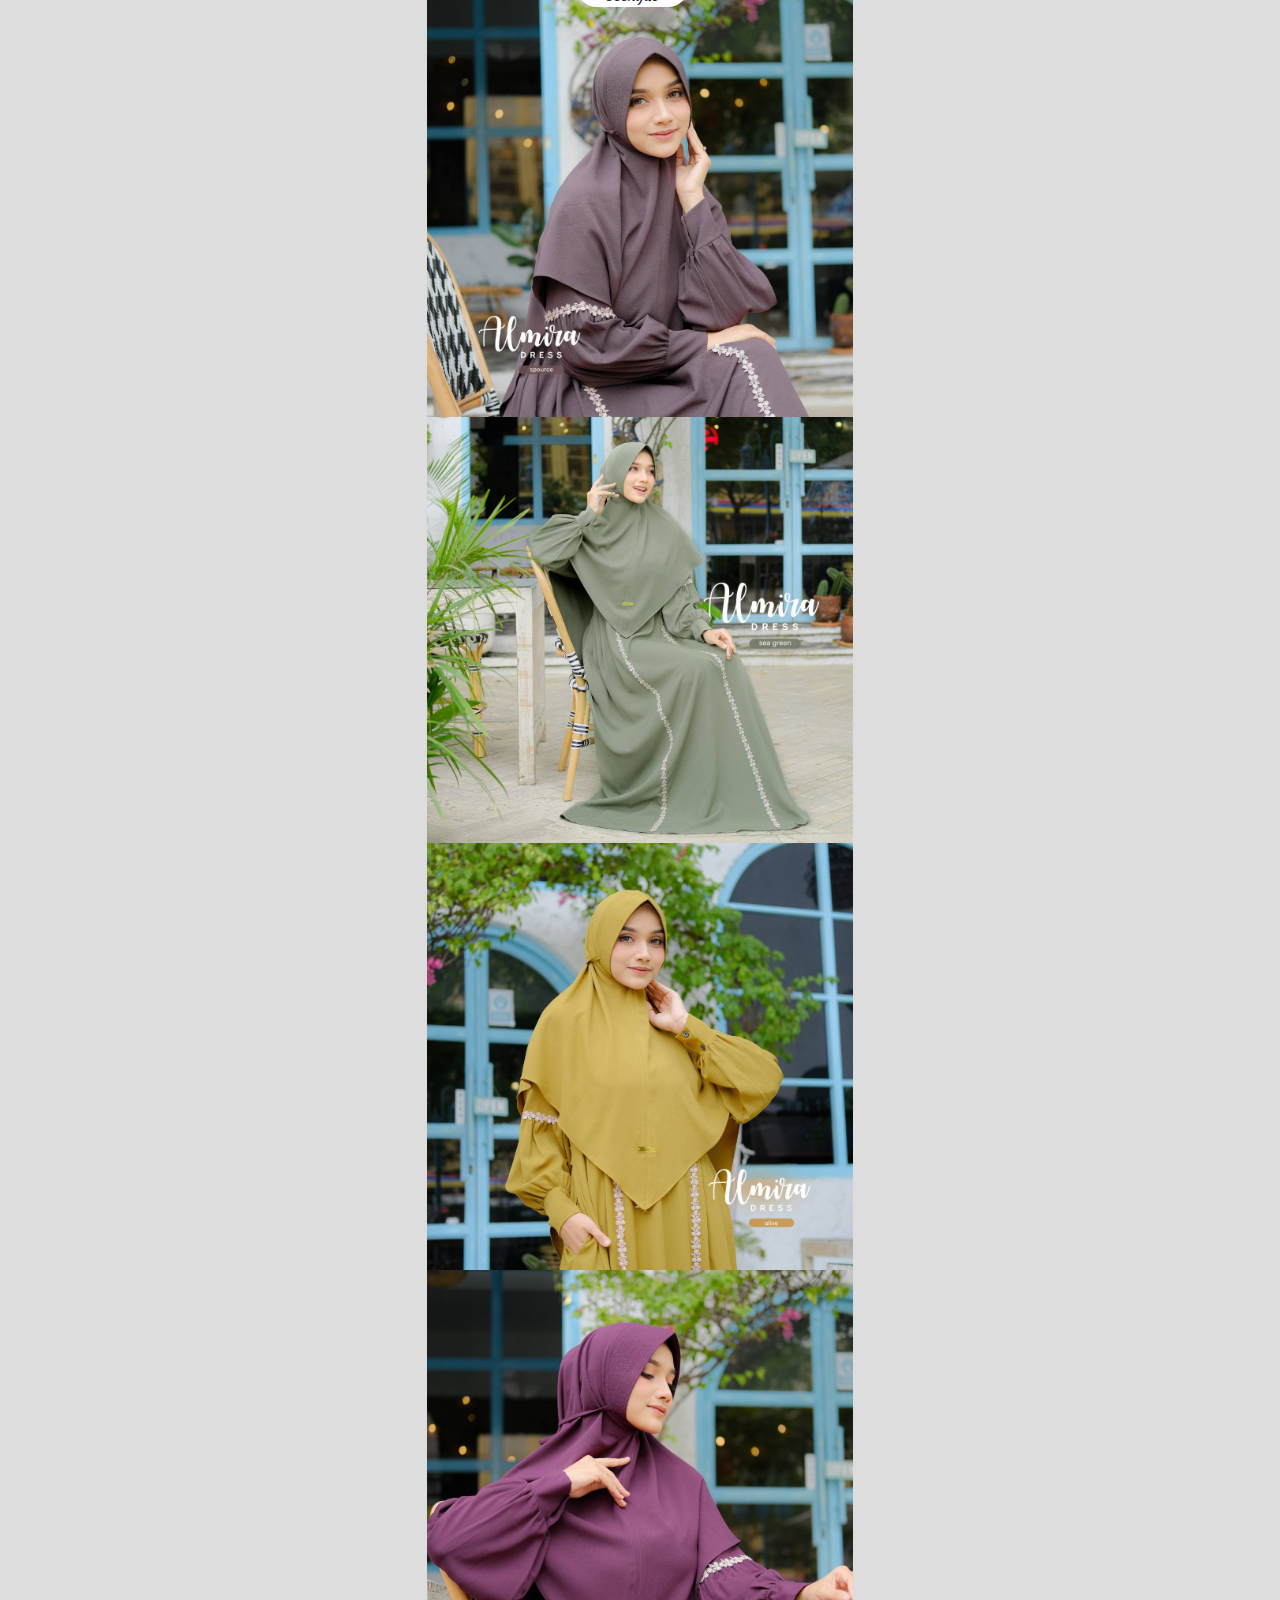
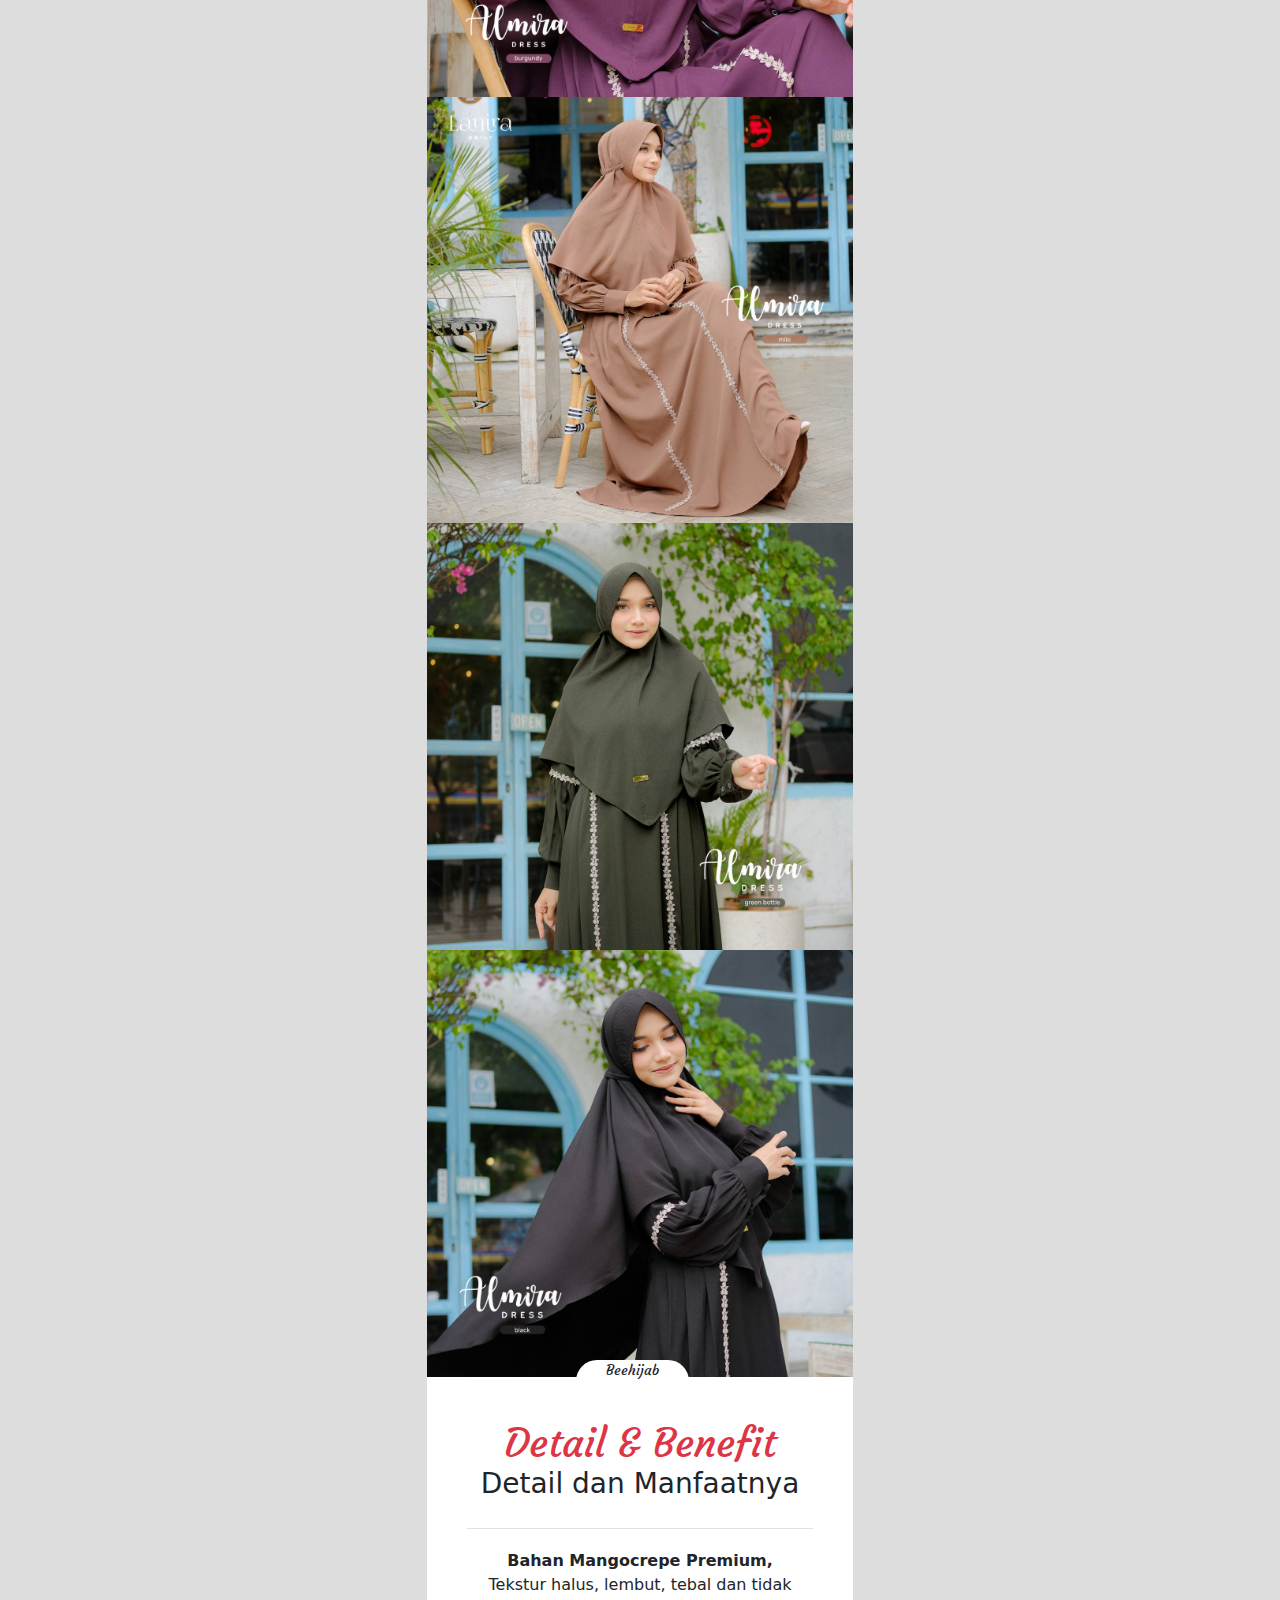
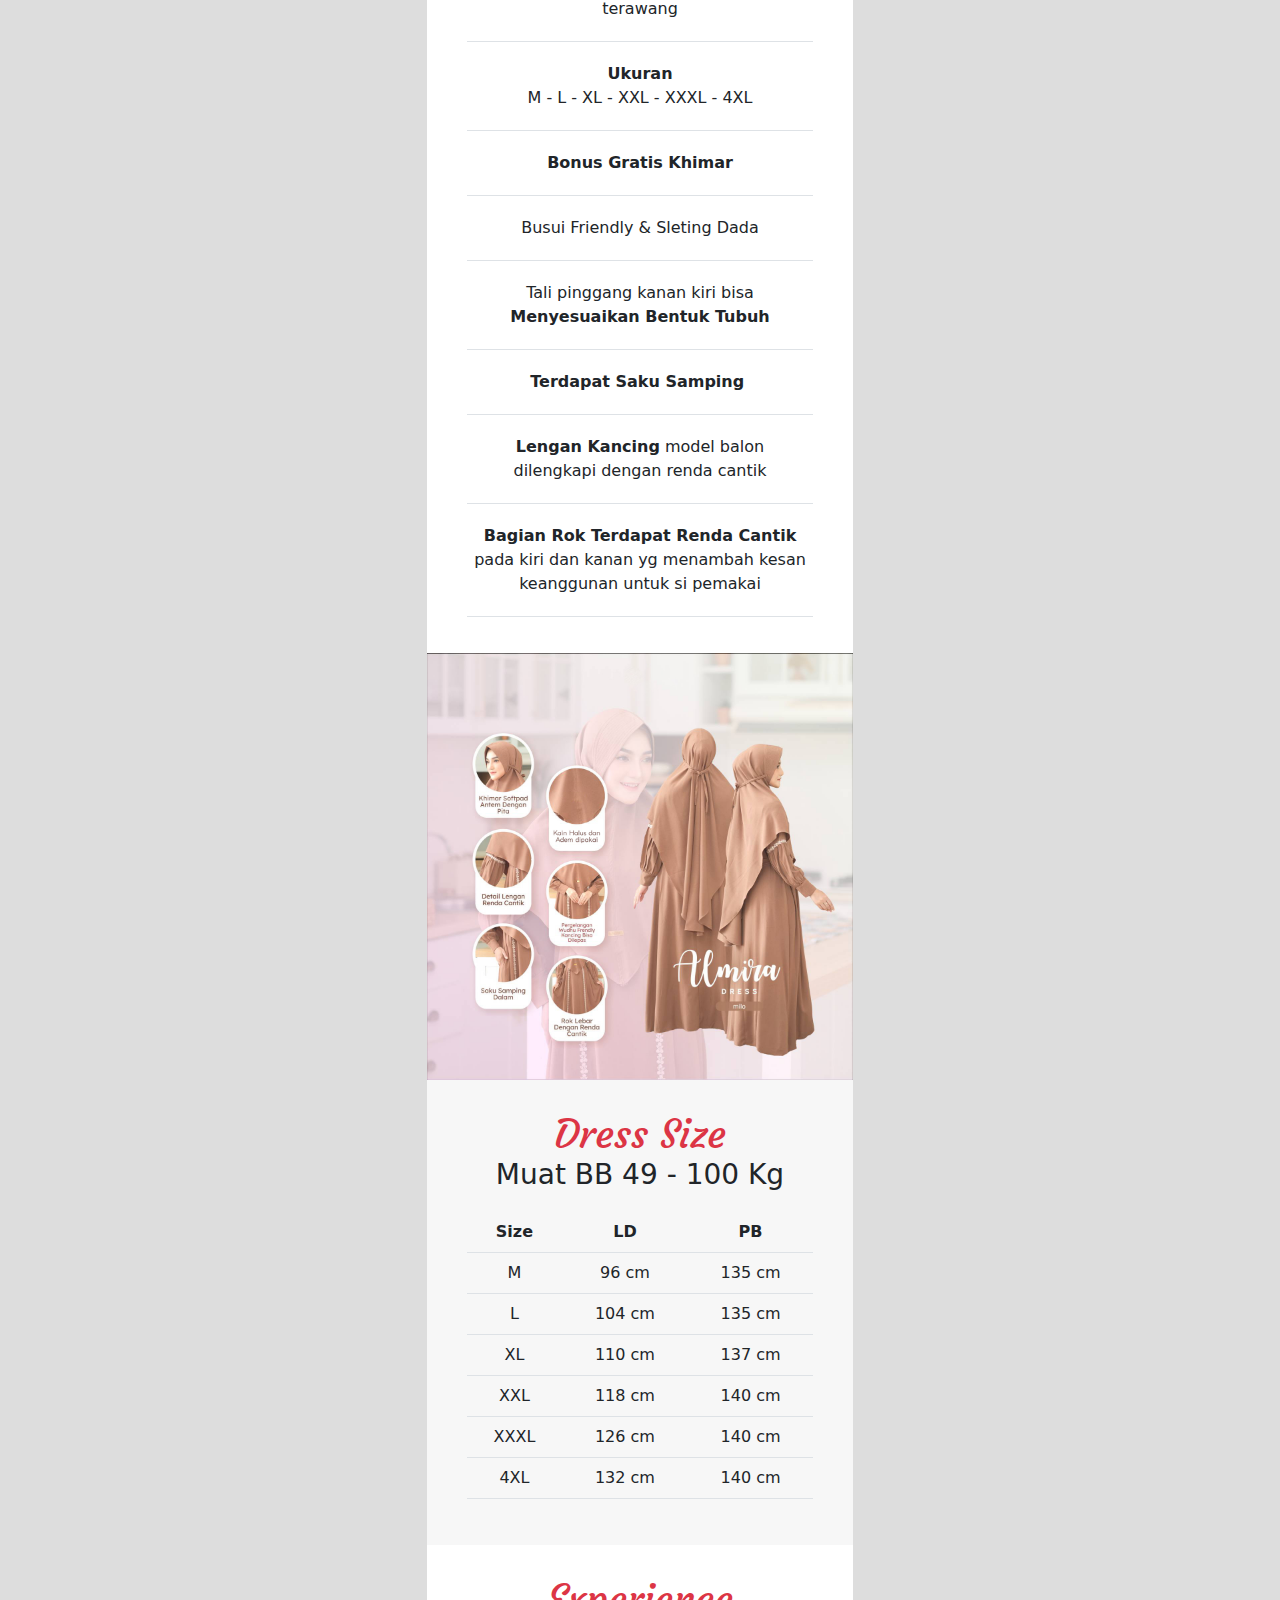
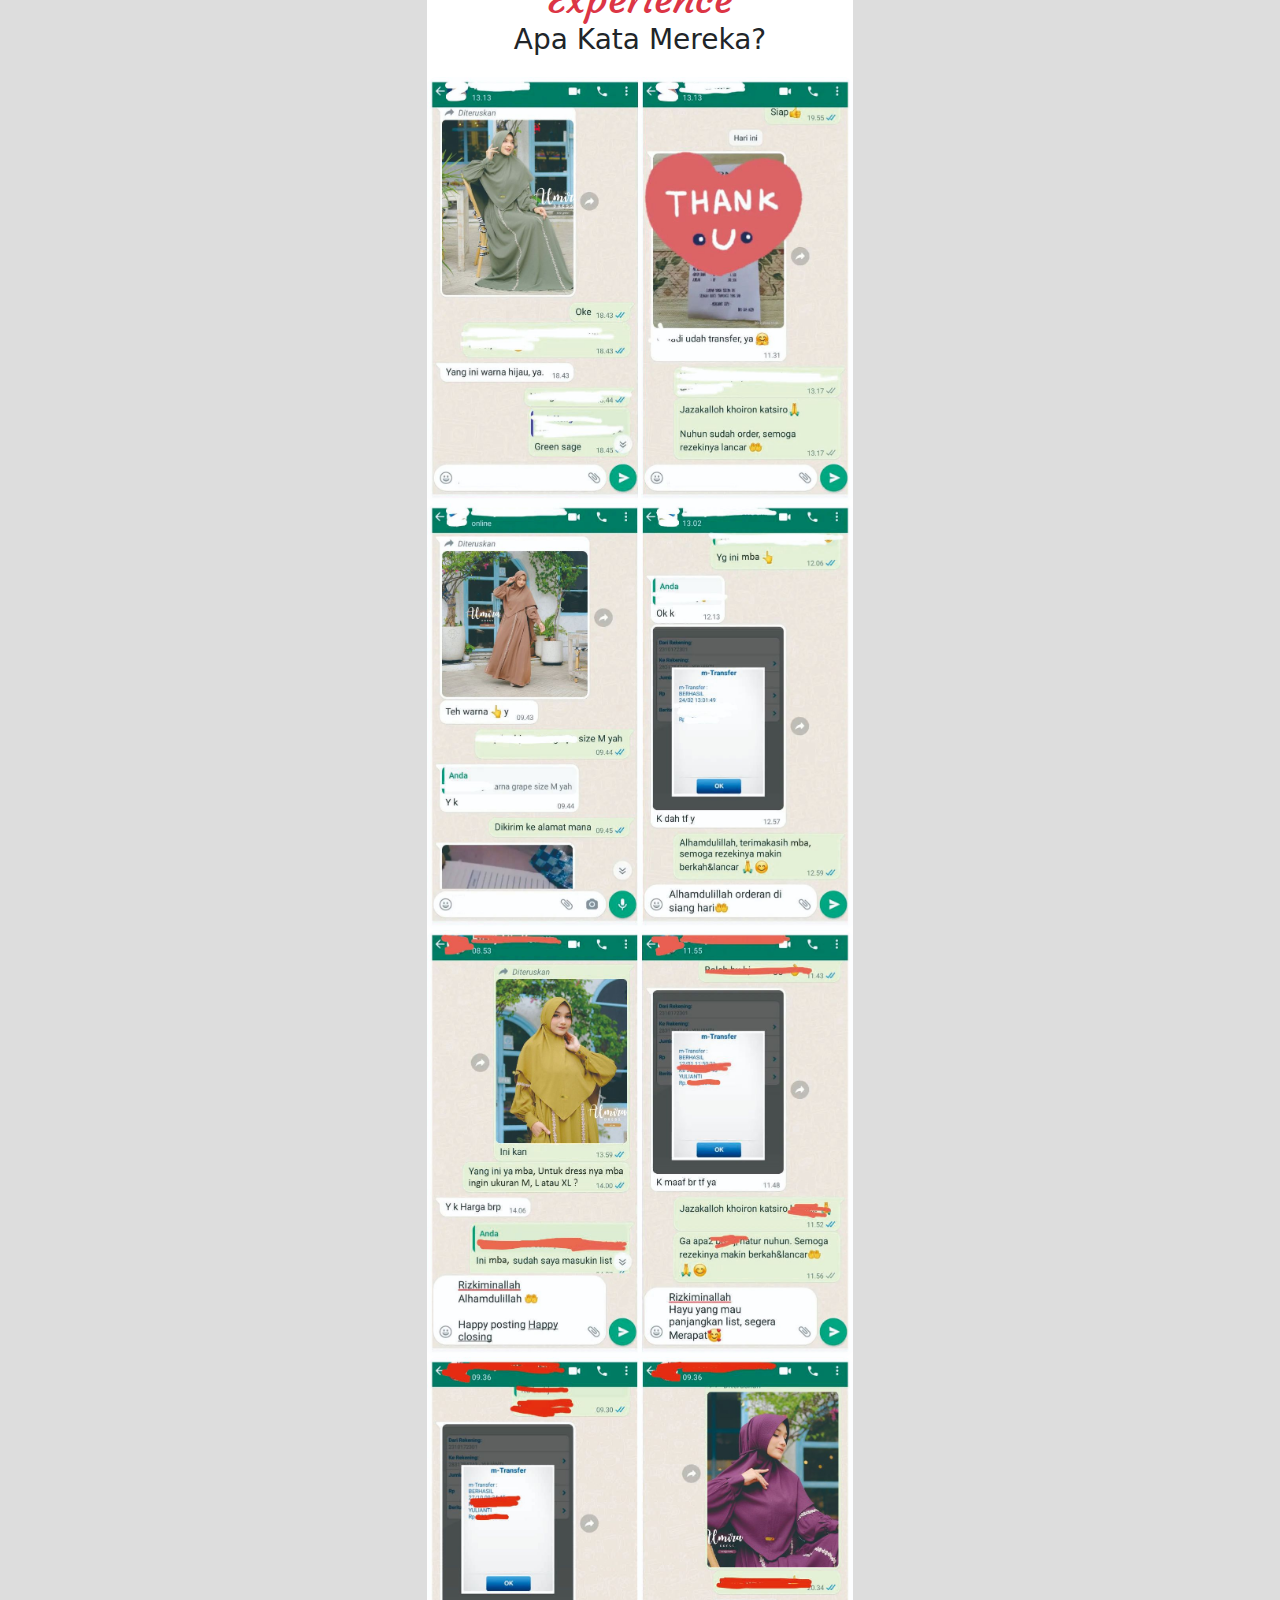
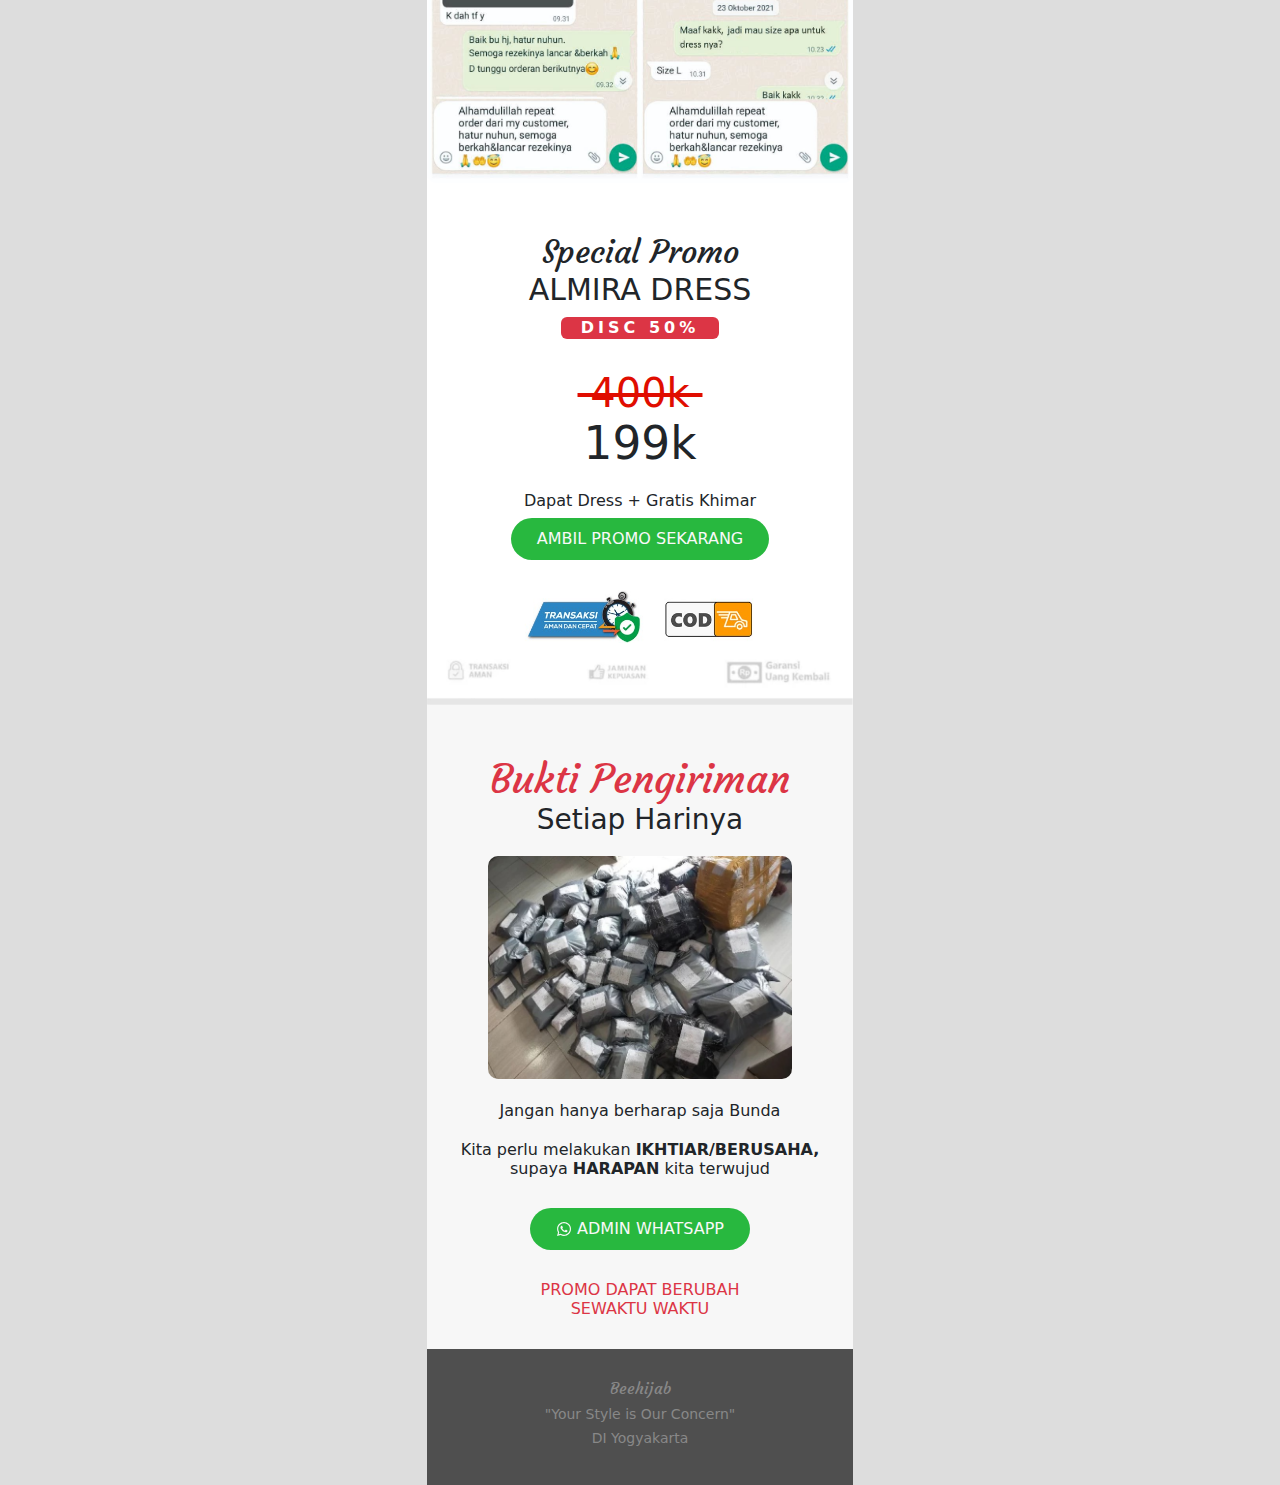
==== commit 494e504d: "updated" ====
--- a/almira-dress-form.html
+++ b/almira-dress-form.html
@@ -31,56 +31,21 @@
 <noscript><iframe src="https://www.googletagmanager.com/ns.html?id=GTM-T8CK99J"
 height="0" width="0" style="display:none;visibility:hidden"></iframe></noscript>
 <!-- End Google Tag Manager (noscript) --><script>
-fbq('track', 'Lead');
+fbq('track', 'ViewContent');
 </script>
 
 <script>
   dataLayer = window.dataLayer || [];
   dataLayer.push({
+    'event': 'ViewContent',
+  });
+</script><section class="text-center col-sm-7 col-md-5 col-lg-4" style="margin: auto;"><div style="padding: 30px 10px;background: #ffffff;"><h1 class="text-center">FASHION ANTI GEMUK</h1><h1 class="text-center text-danger">CANTIK TANPA DIET</h1><h6 class="text-center" style="margin-bottom: 10px;">"Solusi tampil cantik dimanapun tanpa mikirin berat badan"</h6><span class="badge bg-success text-center" style="font-size: 20px;padding: 3px 10px;margin-bottom: 0;">Muat BB 49 - 100 Kg</span></div><img class="img-fluid" src="assets/img/msg-1756413394-425.jpg"><div style="padding: 30px 10px;background: #ffffff;padding-bottom: 20px;"><div class="table-responsive" style="width: 85%;margin: auto;"><table class="table"><thead><tr><th><h1 class="text-center text-danger" style="font-family: Courgette, serif;margin-bottom: 0;">5 Keuntungan</h1><h3 class="text-center" style="margin-bottom: 20px;">Memakai Dress Ini</h3></th></tr></thead><tbody><tr><td style="padding: 20px 5px;">Memperbaiki penampilan<br><strong>Lebih Modis dan Menawan</strong><br></td></tr><tr><td style="padding: 20px 5px;"><strong>Cocok hingga BB 100 kg,</strong><br>Kenapa? karena ukurannya lebar dari atas hingga kebawah</td></tr><tr><td style="padding: 20px 5px;"><strong>Lebih Leluasa</strong> untuk bergerak,<br>dan <strong>Menyerap Keringat</strong></td></tr><tr><td style="padding: 20px 5px;">Warna polos, jadi lebih<br><strong>mudah dipadu padankan</strong></td></tr><tr><td style="padding: 20px 5px;"><strong>Jarang yang punya,</strong><br>jadi tampilan lebih berbeda</td></tr></tbody></table></div></div><div style="padding: 30px 10px;background: #ffffff;padding-bottom: 20px;"><h1 class="text-center text-danger" style="font-family: Courgette, serif;margin-bottom: 0;">Best Seller</h1><h3 class="text-center" style="margin-bottom: 20px;">Pilihan Warna Best Seller</h3></div><div style="position:relative;"><div style="position: absolute;top: 0px;left: 35%;padding: 2px 30px;background: #ffffff;border-bottom-right-radius: 100px;border-bottom-left-radius: 100px;"><h6 class="text-center shadow-none" style="margin: auto;font-family: Courgette, serif;font-size: 14px;">Beehijab</h6></div><div style="position: absolute;bottom: 0px;left: 35%;padding: 2px 30px;background: #ffffff;border-top-left-radius: 100px;border-top-right-radius: 100px;"><h6 class="text-center shadow-none" style="margin: auto;font-family: Courgette, serif;font-size: 14px;">Beehijab</h6></div><div style="padding: 2px;background: #ffffff;"></div><img class="img-fluid" src="assets/img/msg-1756413394-551.jpg"><img class="img-fluid" src="assets/img/msg-1756413394-561.jpg"><img class="img-fluid" src="assets/img/msg-1756413394-583.jpg"><img class="img-fluid" src="assets/img/msg-1756413394-617.jpg"><img class="img-fluid" src="assets/img/msg-1756413394-598.jpg"><img class="img-fluid" src="assets/img/msg-1756413394-608.jpg"><img class="img-fluid" src="assets/img/msg-1756413394-625.jpg"><div style="padding: 2px;background: #ffffff;"></div></div><div style="padding: 30px 10px;background: #ffffff;padding-bottom: 20px;"><div class="table-responsive" style="width: 85%;margin: auto;"><table class="table"><thead><tr><th><h1 class="text-center text-danger" style="font-family: Courgette, serif;margin-bottom: 0;">Detail &amp; Benefit</h1><h3 class="text-center" style="margin-bottom: 20px;">Detail dan Manfaatnya</h3></th></tr></thead><tbody><tr><td style="padding: 20px 5px;"><strong>Bahan Mangocrepe Premium,</strong><br>Tekstur halus, lembut, tebal dan tidak terawang<br></td></tr><tr><td style="padding: 20px 5px;"><strong>Ukuran</strong><br>M - L - XL - XXL - XXXL - 4XL</td></tr><tr><td style="padding: 20px 5px;"><strong>Bonus Gratis Khimar</strong></td></tr><tr><td style="padding: 20px 5px;">Busui Friendly &amp; Sleting Dada⁣</td></tr><tr><td style="padding: 20px 5px;">Tali pinggang kanan kiri bisa <strong>Menyesuaikan Bentuk Tubuh⁣</strong></td></tr><tr><td style="padding: 20px 5px;"><strong>Terdapat Saku Samping ⁣</strong></td></tr><tr><td style="padding: 20px 5px;"><strong>Lengan Kancing</strong> model balon dilengkapi dengan renda cantik </td></tr><tr><td style="padding: 20px 5px;"><strong>Bagian Rok Terdapat Renda Cantik</strong><br>pada kiri dan kanan yg menambah kesan keanggunan untuk si pemakai</td></tr></tbody></table></div></div><img class="img-fluid" src="assets/img/msg-1756413394-534.jpg"><div style="padding: 30px 10px;background: #f7f7f7;"><h1 class="text-center text-danger" style="font-family: Courgette, serif;margin-bottom: 0;">Dress Size</h1><h3 class="text-center" style="margin-bottom: 20px;">Muat BB 49 - 100 Kg</h3><div></div><div class="table-responsive" style="margin: 0px 30px;"><table class="table"><thead><tr><th class="text-center">Size</th><th class="text-center">LD</th><th class="text-center">PB</th></tr></thead><tbody><tr><td class="text-center">M</td><td class="text-center">96 cm</td><td class="text-center">135 cm</td></tr><tr><td class="text-center">L</td><td class="text-center">104 cm<br></td><td class="text-center">135 cm<br></td></tr><tr><td class="text-center">XL</td><td class="text-center">110 cm<br></td><td class="text-center">137 cm<br></td></tr><tr><td class="text-center">XXL</td><td class="text-center">118 cm<br></td><td class="text-center">140 cm<br></td></tr><tr><td class="text-center">XXXL</td><td class="text-center">126 cm<br></td><td class="text-center">140 cm<br></td></tr><tr><td class="text-center">4XL</td><td class="text-center">132 cm<br></td><td class="text-center">140 cm<br></td></tr></tbody></table></div></div><div style="padding: 30px 0px;background: #ffffff;padding-bottom: 0;"><h1 class="text-center text-danger" style="font-family: Courgette, serif;margin-bottom: 0;">Experience</h1><h3 class="text-center" style="margin-bottom: 20px;">Apa Kata Mereka?</h3><img class="img-fluid" src="assets/img/Testi7.jpg" style="border-radius: 10px;"><img class="img-fluid" src="assets/img/Testi2.jpg" style="border-radius: 10px;"><img class="img-fluid" src="assets/img/Testi3.jpg" style="border-radius: 10px;"><img class="img-fluid" src="assets/img/Testi4.jpg" style="border-radius: 10px;"></div><div class="text-center" style="padding: 50px 10px;background: #ffffff;padding-bottom: 0;"><h2 class="text-center" style="font-family: Courgette, serif;margin-bottom: 0;">Special Promo</h2><h1 class="text-center" style="font-size: 30px;">ALMIRA DRESS</h1><span class="badge bg-danger text-center" style="width: 157.45px;font-size: 16px;letter-spacing: 4px;padding: 3px;margin-bottom: 30px;background: rgb(220, 53, 69);">DISC 50%</span><h1 class="text-center" style="color: rgb(224,13,0);margin-bottom: 0;"><span style="text-decoration: line-through;">&nbsp;400k&nbsp;</span></h1><h1 class="text-center" style="font-size: 45.4px;margin-bottom: 20px;">199k</h1><h6 class="text-center">Dapat Dress + Gratis Khimar</h6><a class="btn" role="button" style="position:relative; animation:bounce 1s infinite; border-radius: 100px;margin: auto;padding: 8px 25px;background: #28b83f;color: rgb(249,249,249);" href="almira-dress-form-submit.html">AMBIL PROMO SEKARANG</a><img class="img-fluid" src="assets/img/fx1-Pb3v-Jvhqghkqfxw-P9w-Lz-Xi-Ov830-TUCe-Jp-Rkmnc-VOg.jpg" style="width: 65%;margin-top: 30px;"></div><img class="img-fluid" src="assets/img/qedf.jpg"><div style="padding: 50px 10px;background: #f7f7f7;padding-bottom: 30px;"><h1 class="text-center text-danger" style="font-family: Courgette, serif;margin-bottom: 0;">Bukti Pengiriman</h1><h3 class="text-center" style="margin-bottom: 20px;">Setiap Harinya</h3><img class="img-fluid" src="assets/img/8-2.jpg" style="border-radius: 10px;width: 75%;margin-bottom: 22px;"><h6 class="text-center" style="margin-bottom: 30px;">Jangan hanya berharap saja Bunda<br><br>Kita perlu melakukan <strong>IKHTIAR/BERUSAHA,</strong> supaya <strong>HARAPAN</strong> kita terwujud</h6><a class="btn" role="button" id="lead" style="border-radius: 100px;margin: auto;padding: 8px 25px;background: #28b83f;color: rgb(249,249,249);margin-bottom: 30px;" href="https://api.whatsapp.com/send?phone=62895601380300&amp;text=Hi%20kak%2C%20saya%20mau%20ambil%20promo%20*Almira%20Dress*%20diskon%2050%25%20jadi%20199k%20Gratis%20Khimar.%20Bisa%20dibantu%20kak%3F%20Terimakasih%20%F0%9F%98%8A%F0%9F%99%8F"><svg xmlns="http://www.w3.org/2000/svg" viewBox="-32 0 512 512" width="1em" height="1em" fill="currentColor" style="margin-bottom: 2px;margin-right: 5px;"><!--! Font Awesome Free 6.1.1 by @fontawesome - https://fontawesome.com License - https://fontawesome.com/license/free (Icons: CC BY 4.0, Fonts: SIL OFL 1.1, Code: MIT License) Copyright 2022 Fonticons, Inc. --><path d="M380.9 97.1C339 55.1 283.2 32 223.9 32c-122.4 0-222 99.6-222 222 0 39.1 10.2 77.3 29.6 111L0 480l117.7-30.9c32.4 17.7 68.9 27 106.1 27h.1c122.3 0 224.1-99.6 224.1-222 0-59.3-25.2-115-67.1-157zm-157 341.6c-33.2 0-65.7-8.9-94-25.7l-6.7-4-69.8 18.3L72 359.2l-4.4-7c-18.5-29.4-28.2-63.3-28.2-98.2 0-101.7 82.8-184.5 184.6-184.5 49.3 0 95.6 19.2 130.4 54.1 34.8 34.9 56.2 81.2 56.1 130.5 0 101.8-84.9 184.6-186.6 184.6zm101.2-138.2c-5.5-2.8-32.8-16.2-37.9-18-5.1-1.9-8.8-2.8-12.5 2.8-3.7 5.6-14.3 18-17.6 21.8-3.2 3.7-6.5 4.2-12 1.4-32.6-16.3-54-29.1-75.5-66-5.7-9.8 5.7-9.1 16.3-30.3 1.8-3.7.9-6.9-.5-9.7-1.4-2.8-12.5-30.1-17.1-41.2-4.5-10.8-9.1-9.3-12.5-9.5-3.2-.2-6.9-.2-10.6-.2-3.7 0-9.7 1.4-14.8 6.9-5.1 5.6-19.4 19-19.4 46.3 0 27.3 19.9 53.7 22.6 57.4 2.8 3.7 39.1 59.7 94.8 83.8 35.2 15.2 49 16.5 66.6 13.9 10.7-1.6 32.8-13.4 37.4-26.4 4.6-13 4.6-24.1 3.2-26.4-1.3-2.5-5-3.9-10.5-6.6z"></path></svg>ADMIN WHATSAPP</a><h6 class="text-center text-danger" style="margin-bottom: 0;">PROMO DAPAT BERUBAH<br>SEWAKTU WAKTU</h6></div><script>
+document.getElementById("lead").addEventListener("click", function() {
+    fbq('track', 'Lead');
+    
+dataLayer = window.dataLayer || [];
+  dataLayer.push({
     'event': 'Lead',
   });
-</script><section class="text-center col-sm-7 col-md-5 col-lg-4" style="margin: auto;"><div style="position:relative;"><div style="position: absolute;top: 0px;left: 35%;padding: 2px 30px;background: #ffffff;border-bottom-right-radius: 100px;border-bottom-left-radius: 100px;"><h6 class="text-center shadow-none" style="margin: auto;font-family: Courgette, serif;font-size: 14px;">Beehijab</h6></div><div style="padding: 2px;background: #ffffff;"></div></div><div style="padding: 50px 30px;background: #f7f7f7;"><div style="padding: 30px 20px 5px 20px;background: #ffffff;"><h2 class="text-center">Lengkapi Form<br>Untuk Ambil Promo</h2><h1 class="text-center text-danger" style="font-size: 30px;margin-bottom: 30px;">DISKON 50%</h1><img class="img-fluid" id="cover" src="assets/img/msg-1756413394-425.jpg" style="border-radius: 10px;margin: auto;margin-bottom: 20px;width: 75%;"><img class="img-fluid image" id="image1" src="assets/img/msg-1756413394-551.jpg" style="width: 75%;border-radius: 10px;margin: auto;margin-bottom: 30px;display: none;"><img class="img-fluid image" id="image2" src="assets/img/msg-1756413394-561.jpg" style="width: 75%;border-radius: 10px;margin: auto;margin-bottom: 30px;display: none;"><img class="img-fluid image" id="image3" src="assets/img/msg-1756413394-583.jpg" style="width: 75%;border-radius: 10px;margin: auto;margin-bottom: 30px;display: none;"><img class="img-fluid image" id="image4" src="assets/img/msg-1756413394-598.jpg" style="width: 75%;border-radius: 10px;margin: auto;margin-bottom: 30px;display: none;"><img class="img-fluid image" id="image5" src="assets/img/msg-1756413394-608.jpg" style="width: 75%;border-radius: 10px;margin: auto;margin-bottom: 30px;display: none;"><img class="img-fluid image" id="image6" src="assets/img/msg-1756413394-617.jpg" style="width: 75%;border-radius: 10px;margin: auto;margin-bottom: 30px;display: none;"><img class="img-fluid image" id="image7" src="assets/img/msg-1756413394-625.jpg" style="width: 75%;border-radius: 10px;margin: auto;margin-bottom: 30px;display: none;"> <script>
-      function showImage() {
-        var select = document.getElementById("select");
-        var images = document.getElementsByClassName("image");
-        for (var i = 0; i < images.length; i++) {
-          images[i].style.display = "none";
-        }
-          document.getElementById("cover").style.display = "none";
-        if (select.value === "spource") {
-          document.getElementById("image1").style.display = "block";
-        } else if (select.value === "sea-green") {
-          document.getElementById("image2").style.display = "block";
-        } else if (select.value === "olive") {
-          document.getElementById("image3").style.display = "block";
-        } else if (select.value === "milo") {
-          document.getElementById("image4").style.display = "block";
-        } else if (select.value === "green-bottle") {
-          document.getElementById("image5").style.display = "block";
-        } else if (select.value === "burgundy") {
-          document.getElementById("image6").style.display = "block";
-        } else if (select.value === "black") {
-          document.getElementById("image7").style.display = "block";
-        }
-      }
-    </script><form id="myForm"><select class="bg-white form-select" id="select" style="font-size: 14px;margin-bottom: 15px;" required="" name="color1" onchange="showImage()"><option value="" selected="">Pilih Warna Dress</option><option value="spource">Spource</option><option value="sea-green">Sea Green</option><option value="olive">Olive</option><option value="milo">Milo</option><option value="green-bottle">Green Bottle</option><option value="burgundy">Burgundy</option><option value="black">Black</option></select><select class="bg-white form-select" id="select-1" style="font-size: 14px;margin-bottom: 30px;" required="" name="color1" onchange="showImage()"><option value="" selected="">Pilih Ukuran Size</option><option value="M">M -- LD 96 -- PB 135</option><option value="L">L -- LD 104 -- PB 135</option><option value="XL">XL -- LD 110 -- PB 137</option><option value="XXL">XXL -- LD 118 -- PB 140</option><option value="XXXL">XXXL -- LD 126 -- PB 140</option><option value="4XL">4XL -- LD 132 -- PB 140</option></select><h6 class="text-center" style="margin-bottom: 15px;">Data Penerima</h6><input class="form-control" type="text" placeholder="Nama Lengkap" style="font-size: 14px;margin-bottom: 15px;" required="" minlength="3" name="name"><input class="form-control" type="tel" placeholder="No Whatsapp" style="font-size: 14px;margin-bottom: 15px;" required="" minlength="9" name="phone"><input class="form-control" type="text" placeholder="Kota / Kabupaten" style="font-size: 14px;margin-bottom: 15px;" required="" minlength="3" name="city"><textarea class="form-control" placeholder="Alamat Lengkap" style="font-size: 14px;margin-bottom: 30px;" required="" minlength="5" name="address"></textarea><input class="form-control visually-hidden invisible" type="text" placeholder="Dress" style="font-size: 14px;margin-bottom: 15px;" name="dress" value="Lyodra Dress"><h6 class="text-center" style="margin-bottom: 15px;">Pembayaran</h6><select class="form-select" style="font-size: 14px;margin-bottom: 30px;" required="" name="payment"><option value="" selected="">Pilih Transfer atau COD</option><option value="transfer">Bank Transfer</option><option value="cod">COD</option></select><h6 class="text-center text-danger" style="margin-bottom: 0;">KLAIM PROMO DISKON 50%<br></h6><h5 class="text-center">Almira Dress&nbsp;<span style="text-decoration: line-through;">400k</span> 199k</h5><button class="btn" id="submit" type="submit" style="border-radius: 100px;margin: auto;padding: 8px 25px;background: #28b83f;color: rgb(249,249,249);" value="submit"><svg xmlns="http://www.w3.org/2000/svg" viewBox="0 0 512 512" width="1em" height="1em" fill="currentColor" style="margin-bottom: 3px;"><!--! Font Awesome Free 6.1.1 by @fontawesome - https://fontawesome.com License - https://fontawesome.com/license/free (Icons: CC BY 4.0, Fonts: SIL OFL 1.1, Code: MIT License) Copyright 2022 Fonticons, Inc. --><path d="M243.8 339.8C232.9 350.7 215.1 350.7 204.2 339.8L140.2 275.8C129.3 264.9 129.3 247.1 140.2 236.2C151.1 225.3 168.9 225.3 179.8 236.2L224 280.4L332.2 172.2C343.1 161.3 360.9 161.3 371.8 172.2C382.7 183.1 382.7 200.9 371.8 211.8L243.8 339.8zM512 256C512 397.4 397.4 512 256 512C114.6 512 0 397.4 0 256C0 114.6 114.6 0 256 0C397.4 0 512 114.6 512 256zM256 48C141.1 48 48 141.1 48 256C48 370.9 141.1 464 256 464C370.9 464 464 370.9 464 256C464 141.1 370.9 48 256 48z"></path></svg>&nbsp;BUAT PESANAN</button><script>
-   const form = document.querySelector("#myForm")
-   const submitButton = document.querySelector("#submit")
-   const scriptURL = 'https://script.google.com/macros/s/AKfycbwL9kRF05XSOByk6mBTT7EynnGtIKezVHsGaISdfEfuZSLERnOxL1rXSMu-EMeuKPaN6w/exec'
-
-   form.addEventListener('submit', e => {
-     submitButton.disabled = true
-     e.preventDefault()
-     let requestBody = new FormData(form)
-     fetch(scriptURL, { method: 'POST', body: requestBody})
-       .then(response => {
-          window.location.replace("almira-dress-submit.html");
-         })
-       .catch(error => {
-       alert('Error!', error.message)
-         submitButton.disabled = false
-
-       }
-       )
-   })
-</script></form><p class="text-secondary" style="font-size: 12px;margin-top: 10px;">Setelah menekan tombol diatas, kamu akan segera dihubungi oleh admin untuk<br><strong>informasi ongkir &amp; konfirmasi pesanan</strong></p></div></div><img class="img-fluid" src="assets/img/qedf.jpg"><div class="text-center" style="padding: 30px;background: #4f4f4f;"><h6 class="text-center shadow-none" style="font-family: Courgette, serif;color: rgb(136,136,136);">Beehijab</h6><h6 class="text-center" style="font-size: 14px;color: rgb(136,136,136);">"Your Style is Our Concern"</h6><h6 class="text-center" style="font-size: 14px;color: rgb(136,136,136);">DI Yogyakarta</h6></div></section><script src="https://cdn.jsdelivr.net/npm/bootstrap@5.2.0/dist/js/bootstrap.bundle.min.js"></script></body></html>+});
+</script><div class="text-center" style="padding: 30px;background: #4f4f4f;"><h6 class="text-center shadow-none" style="font-family: Courgette, serif;color: rgb(136,136,136);">Beehijab</h6><h6 class="text-center" style="font-size: 14px;color: rgb(136,136,136);">"Your Style is Our Concern"</h6><h6 class="text-center" style="font-size: 14px;color: rgb(136,136,136);">DI Yogyakarta</h6></div></section><script src="https://cdn.jsdelivr.net/npm/bootstrap@5.2.0/dist/js/bootstrap.bundle.min.js"></script></body></html>